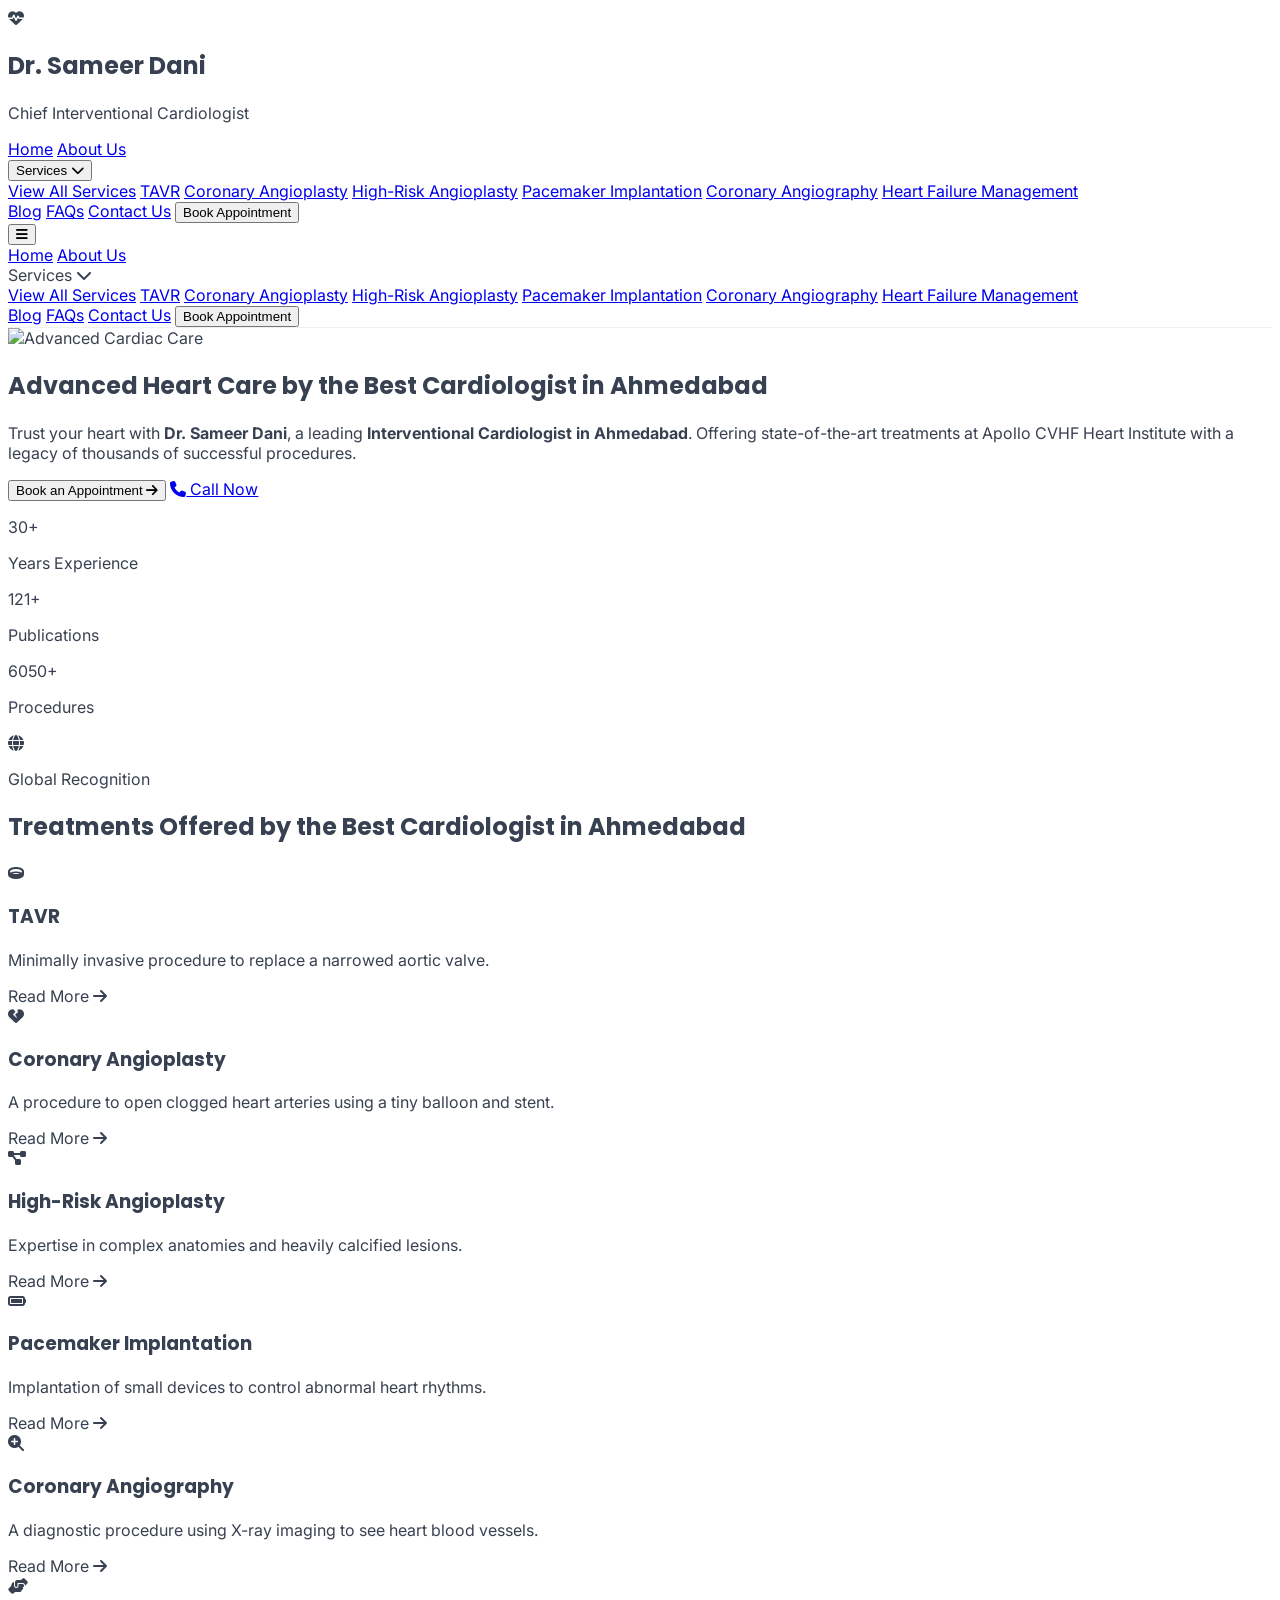
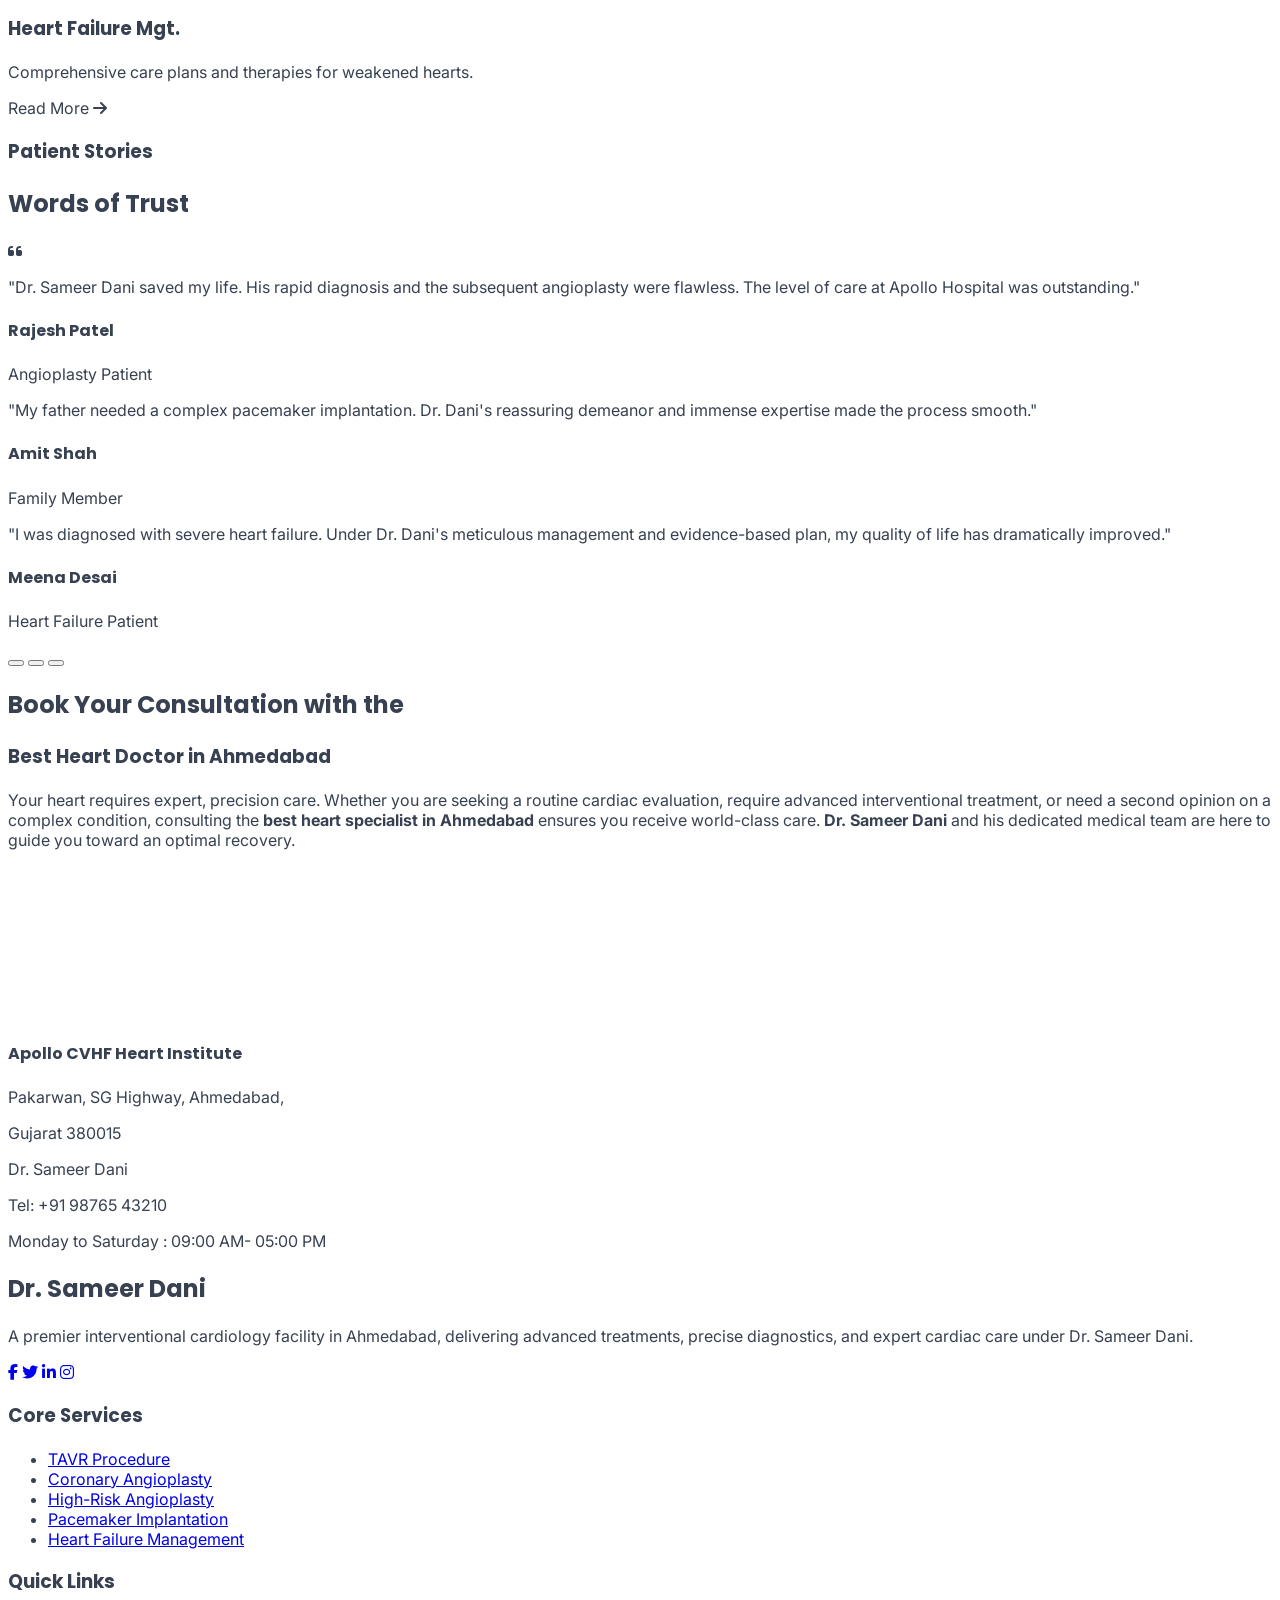
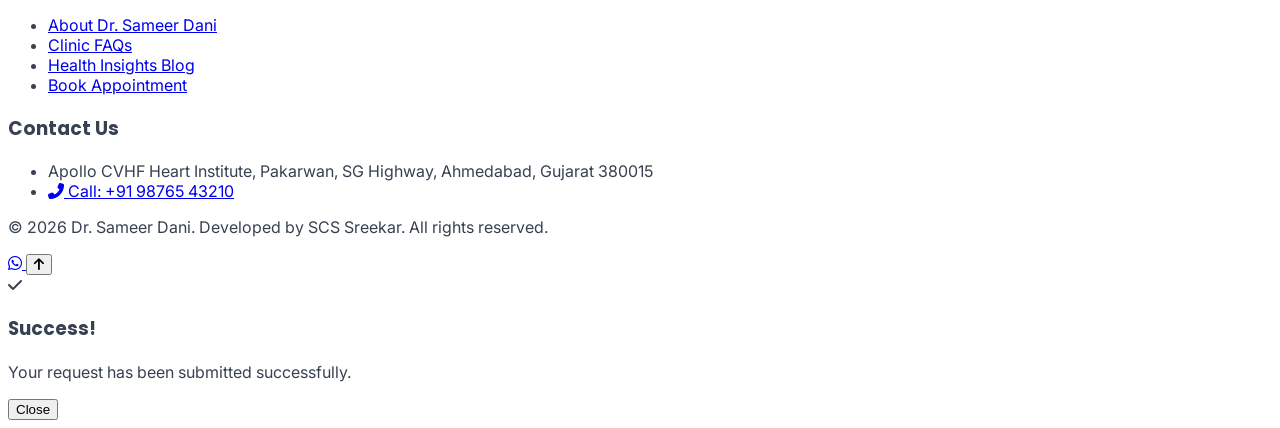
==== index.html @ ce67cffd "Add files via upload" ====
<!DOCTYPE html>
<html lang="en" class="scroll-smooth">
<head>
    <meta charset="UTF-8">
    <meta name="viewport" content="width=device-width, initial-scale=1.0">
    <title>Dr. Sameer Dani | Best Cardiologist in Ahmedabad</title>
    <meta name="description" content="Consult Dr. Sameer Dani, the best Interventional Cardiologist in Ahmedabad. Expert in Angioplasty, TAVR, and Heart Failure Management.">
    <meta name="keywords" content="Best Cardiologist in Ahmedabad, Interventional Cardiologist Ahmedabad, Heart Specialist Ahmedabad, Dr Sameer Dani">
    
    <link href="https://fonts.googleapis.com/css2?family=Inter:wght@300;400;500;600;700;800&family=Poppins:wght@400;500;600;700;800&display=swap" rel="stylesheet">
    <link rel="stylesheet" href="https://cdnjs.cloudflare.com/ajax/libs/font-awesome/6.4.0/css/all.min.css">
    <script src="https://cdn.tailwindcss.com"></script>

    <script>
        tailwind.config = {
            theme: {
                extend: {
                    fontFamily: {
                        sans: ['Inter', 'sans-serif'],
                        heading: ['Poppins', 'sans-serif'],
                    },
                    colors: {
                        brand: {
                            50: '#fdf2f2',
                            100: '#fde8e8',
                            500: '#ef4444',
                            600: '#e11d48', // Primary Medical Red
                            700: '#be123c',
                            800: '#9f1239',
                            900: '#881337',
                        },
                        navy: {
                            900: '#0f172a', // Dark navy for footer
                            800: '#1e293b'
                        }
                    },
                    boxShadow: {
                        'soft': '0 10px 40px -10px rgba(0,0,0,0.08)',
                        'glow': '0 0 20px rgba(225, 29, 72, 0.3)',
                    }
                }
            }
        }
    </script>

    <link rel="stylesheet" href="style.css">
</head>
<body class="bg-gray-50 antialiased relative flex flex-col min-h-screen">

    <nav class="fixed w-full z-50 glass-nav transition-all duration-300" id="navbar">
        <div class="max-w-7xl mx-auto px-4 sm:px-6 lg:px-8">
            <div class="flex justify-between items-center h-20">
                <div class="flex-shrink-0 flex items-center cursor-pointer" onclick="navigateTo('home')">
                    <div class="w-10 h-10 bg-brand-600 rounded-full flex items-center justify-center text-white text-xl mr-3 shadow-glow">
                        <i class="fas fa-heartbeat"></i>
                    </div>
                    <div>
                        <h1 class="font-heading font-bold text-xl text-gray-900 leading-tight">Dr. Sameer Dani</h1>
                        <p class="text-xs text-brand-600 font-medium tracking-wide">Chief Interventional Cardiologist</p>
                    </div>
                </div>

                <div class="hidden lg:flex items-center space-x-6">
                    <a href="#home" onclick="navigateTo('home')" class="nav-link text-gray-600 hover:text-brand-600 font-medium transition-colors" data-target="home">Home</a>
                    <a href="#about" onclick="navigateTo('about')" class="nav-link text-gray-600 hover:text-brand-600 font-medium transition-colors" data-target="about">About Us</a>
                    
                    <div class="relative group">
                        <button onclick="navigateTo('services')" class="nav-link text-gray-600 hover:text-brand-600 font-medium transition-colors flex items-center gap-1 h-20" data-target="services">
                            Services <i class="fas fa-chevron-down text-[10px]"></i>
                        </button>
                        <div class="absolute top-[70px] left-0 pt-2 w-72 opacity-0 invisible group-hover:opacity-100 group-hover:visible transition-all duration-300 z-50">
                            <div class="bg-white rounded-lg shadow-[0_10px_40px_-10px_rgba(0,0,0,0.1)] border border-gray-100 py-3">
                                <a href="#services" onclick="navigateTo('services')" class="block px-6 py-3.5 text-[15px] font-bold text-brand-600 hover:bg-gray-50 transition-colors border-b border-gray-50 mb-1">View All Services</a>
                                <a href="#service-tavr" onclick="navigateTo('service-tavr')" class="block px-6 py-3.5 text-[15px] font-medium text-gray-700 hover:text-brand-600 hover:bg-gray-50/80 transition-colors">TAVR</a>
                                <a href="#service-angioplasty" onclick="navigateTo('service-angioplasty')" class="block px-6 py-3.5 text-[15px] font-medium text-gray-700 hover:text-brand-600 hover:bg-gray-50/80 transition-colors">Coronary Angioplasty</a>
                                <a href="#services" onclick="navigateTo('services')" class="block px-6 py-3.5 text-[15px] font-medium text-gray-700 hover:text-brand-600 hover:bg-gray-50/80 transition-colors">High-Risk Angioplasty</a>
                                <a href="#services" onclick="navigateTo('services')" class="block px-6 py-3.5 text-[15px] font-medium text-gray-700 hover:text-brand-600 hover:bg-gray-50/80 transition-colors">Pacemaker Implantation</a>
                                <a href="#services" onclick="navigateTo('services')" class="block px-6 py-3.5 text-[15px] font-medium text-gray-700 hover:text-brand-600 hover:bg-gray-50/80 transition-colors">Coronary Angiography</a>
                                <a href="#services" onclick="navigateTo('services')" class="block px-6 py-3.5 text-[15px] font-medium text-gray-700 hover:text-brand-600 hover:bg-gray-50/80 transition-colors">Heart Failure Management</a>
                            </div>
                        </div>
                    </div>

                    <a href="#blog" onclick="navigateTo('blog')" class="nav-link text-gray-600 hover:text-brand-600 font-medium transition-colors" data-target="blog">Blog</a>
                    <a href="#faq" onclick="navigateTo('faq')" class="nav-link text-gray-600 hover:text-brand-600 font-medium transition-colors" data-target="faq">FAQs</a>
                    <a href="#contact" onclick="navigateTo('contact')" class="nav-link text-gray-600 hover:text-brand-600 font-medium transition-colors" data-target="contact">Contact Us</a>
                    <button onclick="navigateTo('appointment')" class="bg-brand-600 hover:bg-brand-700 text-white px-6 py-2.5 rounded-full font-medium transition-all shadow-md hover:shadow-lg transform hover:-translate-y-0.5 ml-2">
                        Book Appointment
                    </button>
                </div>

                <div class="lg:hidden flex items-center">
                    <button id="mobile-menu-btn" class="text-gray-600 hover:text-brand-600 focus:outline-none p-2">
                        <i class="fas fa-bars text-2xl"></i>
                    </button>
                </div>
            </div>
        </div>

        <div id="mobile-menu" class="hidden lg:hidden bg-white border-t border-gray-100 absolute w-full shadow-lg max-h-[80vh] overflow-y-auto z-40">
            <div class="px-4 pt-2 pb-6 space-y-2">
                <a href="#home" onclick="navigateTo('home')" class="block px-3 py-2 text-gray-700 font-medium hover:bg-brand-50 hover:text-brand-600 rounded-md">Home</a>
                <a href="#about" onclick="navigateTo('about')" class="block px-3 py-2 text-gray-700 font-medium hover:bg-brand-50 hover:text-brand-600 rounded-md">About Us</a>
                
                <div class="block px-3 py-2 text-gray-700 font-medium rounded-md">
                    <div class="flex justify-between items-center cursor-pointer" onclick="document.getElementById('mobile-services-menu').classList.toggle('hidden')">
                        Services <i class="fas fa-chevron-down text-sm"></i>
                    </div>
                    <div id="mobile-services-menu" class="hidden pl-4 mt-3 space-y-2 border-l-2 border-brand-100 ml-2">
                        <a href="#services" onclick="navigateTo('services')" class="block py-2 text-sm text-brand-600 font-bold">View All Services</a>
                        <a href="#service-tavr" onclick="navigateTo('service-tavr')" class="block py-2 text-sm text-gray-600 hover:text-brand-600">TAVR</a>
                        <a href="#service-angioplasty" onclick="navigateTo('service-angioplasty')" class="block py-2 text-sm text-gray-600 hover:text-brand-600">Coronary Angioplasty</a>
                        <a href="#services" onclick="navigateTo('services')" class="block py-2 text-sm text-gray-600 hover:text-brand-600">High-Risk Angioplasty</a>
                        <a href="#services" onclick="navigateTo('services')" class="block py-2 text-sm text-gray-600 hover:text-brand-600">Pacemaker Implantation</a>
                        <a href="#services" onclick="navigateTo('services')" class="block py-2 text-sm text-gray-600 hover:text-brand-600">Coronary Angiography</a>
                        <a href="#services" onclick="navigateTo('services')" class="block py-2 text-sm text-gray-600 hover:text-brand-600">Heart Failure Management</a>
                    </div>
                </div>

                <a href="#blog" onclick="navigateTo('blog')" class="block px-3 py-2 text-gray-700 font-medium hover:bg-brand-50 hover:text-brand-600 rounded-md">Blog</a>
                <a href="#faq" onclick="navigateTo('faq')" class="block px-3 py-2 text-gray-700 font-medium hover:bg-brand-50 hover:text-brand-600 rounded-md">FAQs</a>
                <a href="#contact" onclick="navigateTo('contact')" class="block px-3 py-2 text-gray-700 font-medium hover:bg-brand-50 hover:text-brand-600 rounded-md">Contact Us</a>
                <button onclick="navigateTo('appointment')" class="w-full text-center px-3 py-3 mt-2 bg-brand-600 text-white font-medium rounded-md shadow-sm">
                    Book Appointment
                </button>
            </div>
        </div>
    </nav>

    <main class="pt-20 w-full flex-1">

        <div id="page-home" class="spa-page active">
            <section class="relative py-24 lg:py-32 overflow-hidden bg-gray-900 flex items-center justify-center min-h-[75vh]">
                <div class="absolute inset-0 z-0">
                    <img src="https://images.unsplash.com/photo-1516549655169-df83a0774514?auto=format&fit=crop&w=1920&q=80" alt="Advanced Cardiac Care" class="w-full h-full object-cover">
                    <div class="absolute inset-0 bg-gray-900/80"></div>
                </div>
                
                <div class="max-w-4xl mx-auto px-4 sm:px-6 lg:px-8 relative z-10 text-center flex flex-col items-center reveal">
                    <h1 class="font-heading font-bold mb-8 flex flex-col items-center justify-center text-center">
                        <span class="text-white text-3xl md:text-4xl lg:text-5xl tracking-wide mb-3 block drop-shadow-md">
                            Advanced Heart Care by the
                        </span>
                        <span class="text-brand-500 text-4xl md:text-5xl lg:text-6xl block drop-shadow-md">
                            Best Cardiologist in Ahmedabad
                        </span>
                    </h1>
                    
                    <p class="text-lg text-gray-300 mb-10 leading-relaxed max-w-3xl font-light">
                        Trust your heart with <strong class="text-white font-semibold">Dr. Sameer Dani</strong>, a leading <strong class="text-white font-semibold">Interventional Cardiologist in Ahmedabad</strong>. Offering state-of-the-art treatments at Apollo CVHF Heart Institute with a legacy of thousands of successful procedures.
                    </p>
                    
                    <div class="flex flex-col sm:flex-row gap-4 justify-center items-center">
                        <button onclick="navigateTo('appointment')" class="w-full sm:w-auto bg-brand-600 hover:bg-brand-700 text-white px-8 py-3.5 rounded-full font-semibold text-base transition-all shadow-lg flex items-center justify-center group">
                            Book an Appointment
                            <i class="fas fa-arrow-right ml-2 group-hover:translate-x-1 transition-transform"></i>
                        </button>
                        <a href="tel:+919876543210" class="w-full sm:w-auto bg-gray-800 hover:bg-gray-700 text-white border border-gray-600 px-8 py-3.5 rounded-full font-semibold text-base transition-all shadow-sm flex items-center justify-center">
                            <i class="fas fa-phone text-brand-400 mr-3"></i>
                            Call Now
                        </a>
                    </div>
                </div>
            </section>

            <section class="py-12 bg-brand-600 relative overflow-hidden">
                <div class="max-w-7xl mx-auto px-4 sm:px-6 lg:px-8 relative z-10">
                    <div class="grid grid-cols-2 md:grid-cols-4 gap-8 text-center divide-x divide-brand-500/50">
                        <div class="reveal">
                            <p class="text-4xl font-heading font-bold text-white mb-1"><span class="counter" data-target="30">0</span>+</p>
                            <p class="text-brand-100 font-medium text-xs md:text-sm">Years Experience</p>
                        </div>
                        <div class="reveal">
                            <p class="text-4xl font-heading font-bold text-white mb-1"><span class="counter" data-target="175">0</span>+</p>
                            <p class="text-brand-100 font-medium text-xs md:text-sm">Publications</p>
                        </div>
                        <div class="reveal">
                            <p class="text-4xl font-heading font-bold text-white mb-1"><span class="counter" data-target="10000">0</span>+</p>
                            <p class="text-brand-100 font-medium text-xs md:text-sm">Procedures</p>
                        </div>
                        <div class="reveal flex flex-col items-center justify-center">
                            <div class="text-3xl font-heading font-bold text-white mb-1 h-10 flex items-center justify-center">
                                <i class="fas fa-globe"></i>
                            </div>
                            <p class="text-brand-100 font-medium text-xs md:text-sm">Global Recognition</p>
                        </div>
                    </div>
                </div>
            </section>

            <section class="py-20 bg-gray-50 border-b border-gray-100">
                <div class="max-w-7xl mx-auto px-4 sm:px-6 lg:px-8">
                    <div class="text-center max-w-3xl mx-auto mb-16 reveal">
                        <h2 class="text-3xl md:text-4xl font-heading font-bold text-gray-900 mb-4">Treatments Offered by the Best Cardiologist in Ahmedabad</h2>
                    </div>

                    <div class="grid grid-cols-1 md:grid-cols-2 lg:grid-cols-3 gap-8">
                        <div class="bg-white rounded-2xl p-8 border border-gray-100 relative overflow-hidden cursor-pointer shadow-sm hover:shadow-md transition-all reveal group" onclick="navigateTo('service-tavr')">
                            <div class="absolute -top-10 -right-10 w-40 h-40 bg-brand-50 rounded-full z-0 group-hover:scale-110 transition-transform duration-500"></div>
                            <div class="relative z-10">
                                <div class="w-12 h-12 bg-white text-brand-600 rounded-lg flex items-center justify-center text-xl mb-6 shadow-sm border border-brand-100">
                                    <i class="fas fa-ring"></i>
                                </div>
                                <h3 class="text-xl font-bold text-gray-900 mb-3">TAVR</h3>
                                <p class="text-gray-600 text-sm mb-6 h-12">Minimally invasive procedure to replace a narrowed aortic valve.</p>
                                <span class="text-brand-600 font-bold text-sm flex items-center">Read More <i class="fas fa-arrow-right ml-2 text-xs"></i></span>
                            </div>
                        </div>

                        <div class="bg-white rounded-2xl p-8 border border-gray-100 relative overflow-hidden cursor-pointer shadow-sm hover:shadow-md transition-all reveal group" onclick="navigateTo('service-angioplasty')">
                            <div class="absolute -top-10 -right-10 w-40 h-40 bg-brand-50 rounded-full z-0 group-hover:scale-110 transition-transform duration-500"></div>
                            <div class="relative z-10">
                                <div class="w-12 h-12 bg-white text-brand-600 rounded-lg flex items-center justify-center text-xl mb-6 shadow-sm border border-brand-100">
                                    <i class="fas fa-heart-broken"></i>
                                </div>
                                <h3 class="text-xl font-bold text-gray-900 mb-3">Coronary Angioplasty</h3>
                                <p class="text-gray-600 text-sm mb-6 h-12">A procedure to open clogged heart arteries using a tiny balloon and stent.</p>
                                <span class="text-brand-600 font-bold text-sm flex items-center">Read More <i class="fas fa-arrow-right ml-2 text-xs"></i></span>
                            </div>
                        </div>

                        <div class="bg-white rounded-2xl p-8 border border-gray-100 relative overflow-hidden cursor-pointer shadow-sm hover:shadow-md transition-all reveal group" onclick="navigateTo('coming-soon')">
                            <div class="absolute -top-10 -right-10 w-40 h-40 bg-brand-50 rounded-full z-0 group-hover:scale-110 transition-transform duration-500"></div>
                            <div class="relative z-10">
                                <div class="w-12 h-12 bg-white text-brand-600 rounded-lg flex items-center justify-center text-xl mb-6 shadow-sm border border-brand-100">
                                    <i class="fas fa-project-diagram"></i>
                                </div>
                                <h3 class="text-xl font-bold text-gray-900 mb-3">High-Risk Angioplasty</h3>
                                <p class="text-gray-600 text-sm mb-6 h-12">Expertise in complex anatomies and heavily calcified lesions.</p>
                                <span class="text-brand-600 font-bold text-sm flex items-center">Read More <i class="fas fa-arrow-right ml-2 text-xs"></i></span>
                            </div>
                        </div>

                        <div class="bg-white rounded-2xl p-8 border border-gray-100 relative overflow-hidden cursor-pointer shadow-sm hover:shadow-md transition-all reveal group" onclick="navigateTo('coming-soon')">
                            <div class="absolute -top-10 -right-10 w-40 h-40 bg-brand-50 rounded-full z-0 group-hover:scale-110 transition-transform duration-500"></div>
                            <div class="relative z-10">
                                <div class="w-12 h-12 bg-white text-brand-600 rounded-lg flex items-center justify-center text-xl mb-6 shadow-sm border border-brand-100">
                                    <i class="fas fa-battery-full"></i>
                                </div>
                                <h3 class="text-xl font-bold text-gray-900 mb-3">Pacemaker Implantation</h3>
                                <p class="text-gray-600 text-sm mb-6 h-12">Implantation of small devices to control abnormal heart rhythms.</p>
                                <span class="text-brand-600 font-bold text-sm flex items-center">Read More <i class="fas fa-arrow-right ml-2 text-xs"></i></span>
                            </div>
                        </div>

                        <div class="bg-white rounded-2xl p-8 border border-gray-100 relative overflow-hidden cursor-pointer shadow-sm hover:shadow-md transition-all reveal group" onclick="navigateTo('coming-soon')">
                            <div class="absolute -top-10 -right-10 w-40 h-40 bg-brand-50 rounded-full z-0 group-hover:scale-110 transition-transform duration-500"></div>
                            <div class="relative z-10">
                                <div class="w-12 h-12 bg-white text-brand-600 rounded-lg flex items-center justify-center text-xl mb-6 shadow-sm border border-brand-100">
                                    <i class="fas fa-search-plus"></i>
                                </div>
                                <h3 class="text-xl font-bold text-gray-900 mb-3">Coronary Angiography</h3>
                                <p class="text-gray-600 text-sm mb-6 h-12">A diagnostic procedure using X-ray imaging to see heart blood vessels.</p>
                                <span class="text-brand-600 font-bold text-sm flex items-center">Read More <i class="fas fa-arrow-right ml-2 text-xs"></i></span>
                            </div>
                        </div>

                        <div class="bg-white rounded-2xl p-8 border border-gray-100 relative overflow-hidden cursor-pointer shadow-sm hover:shadow-md transition-all reveal group" onclick="navigateTo('coming-soon')">
                            <div class="absolute -top-10 -right-10 w-40 h-40 bg-brand-50 rounded-full z-0 group-hover:scale-110 transition-transform duration-500"></div>
                            <div class="relative z-10">
                                <div class="w-12 h-12 bg-white text-brand-600 rounded-lg flex items-center justify-center text-xl mb-6 shadow-sm border border-brand-100">
                                    <i class="fas fa-hands-helping"></i>
                                </div>
                                <h3 class="text-xl font-bold text-gray-900 mb-3">Heart Failure Mgt.</h3>
                                <p class="text-gray-600 text-sm mb-6 h-12">Comprehensive care plans and therapies for weakened hearts.</p>
                                <span class="text-brand-600 font-bold text-sm flex items-center">Read More <i class="fas fa-arrow-right ml-2 text-xs"></i></span>
                            </div>
                        </div>
                    </div>
                </div>
            </section>

            <section class="py-16 bg-white">
                <div class="max-w-7xl mx-auto px-4 sm:px-6 lg:px-8">
                    <div class="text-center max-w-3xl mx-auto mb-10 reveal">
                        <h3 class="text-brand-600 font-semibold tracking-wider uppercase text-sm mb-2">Patient Stories</h3>
                        <h2 class="text-3xl font-heading font-bold text-gray-900 mb-4">Words of Trust</h2>
                    </div>

                    <div class="relative max-w-4xl mx-auto reveal">
                        <div id="testimonial-slider" class="relative overflow-hidden bg-gray-50 rounded-3xl shadow-sm p-8 md:p-12 text-center border border-gray-100">
                            <i class="fas fa-quote-left text-4xl text-brand-100 absolute top-8 left-8"></i>
                            
                            <div class="slide block transition-opacity duration-500">
                                <p class="text-lg text-gray-600 italic mb-6 relative z-10">"Dr. Sameer Dani saved my life. His rapid diagnosis and the subsequent angioplasty were flawless. The level of care at Apollo Hospital was outstanding."</p>
                                <h4 class="font-bold text-gray-900">Rajesh Patel</h4>
                                <p class="text-xs text-brand-600">Angioplasty Patient</p>
                            </div>
                            
                            <div class="slide hidden transition-opacity duration-500">
                                <p class="text-lg text-gray-600 italic mb-6 relative z-10">"My father needed a complex pacemaker implantation. Dr. Dani's reassuring demeanor and immense expertise made the process smooth."</p>
                                <h4 class="font-bold text-gray-900">Amit Shah</h4>
                                <p class="text-xs text-brand-600">Family Member</p>
                            </div>

                            <div class="slide hidden transition-opacity duration-500">
                                <p class="text-lg text-gray-600 italic mb-6 relative z-10">"I was diagnosed with severe heart failure. Under Dr. Dani's meticulous management and evidence-based plan, my quality of life has dramatically improved."</p>
                                <h4 class="font-bold text-gray-900">Meena Desai</h4>
                                <p class="text-xs text-brand-600">Heart Failure Patient</p>
                            </div>

                            <div class="flex justify-center space-x-2 mt-6">
                                <button onclick="changeSlide(0)" class="w-2 h-2 rounded-full bg-brand-600 dot-indicator"></button>
                                <button onclick="changeSlide(1)" class="w-2 h-2 rounded-full bg-gray-300 dot-indicator"></button>
                                <button onclick="changeSlide(2)" class="w-2 h-2 rounded-full bg-gray-300 dot-indicator"></button>
                            </div>
                        </div>
                    </div>
                </div>
            </section>

            <section class="py-16 bg-gray-50 border-t border-gray-100">
                <div class="max-w-7xl mx-auto px-4 sm:px-6 lg:px-8">
                    <div class="text-center mb-10 reveal">
                        <h2 class="text-3xl md:text-4xl font-heading font-bold text-gray-600">Book Your Consultation with the</h2>
                        <h3 class="text-3xl md:text-4xl font-heading font-bold text-brand-600 mt-2">Best Heart Doctor in Ahmedabad</h3>
                    </div>
                    
                    <div class="bg-brand-600 p-6 md:p-10 rounded-3xl reveal">
                        <div class="bg-white p-6 md:p-8 mb-8 rounded-2xl shadow-sm">
                            <p class="text-gray-700 leading-relaxed text-sm md:text-base text-center md:text-left">
                                Your heart requires expert, precision care. Whether you are seeking a routine cardiac evaluation, require advanced interventional treatment, or need a second opinion on a complex condition, consulting the <strong>best heart specialist in Ahmedabad</strong> ensures you receive world-class care. <strong>Dr. Sameer Dani</strong> and his dedicated medical team are here to guide you toward an optimal recovery.
                            </p>
                        </div>
                        
                        <div class="grid grid-cols-1 lg:grid-cols-2 gap-8">
                            <div class="h-[300px] md:h-[350px] w-full bg-gray-200 rounded-2xl overflow-hidden shadow-sm">
                                <iframe src="https://www.google.com/maps/embed?pb=!1m18!1m12!1m3!1d3671.5336962430392!2d72.50982371089322!3d23.040887479074012!2m3!1f0!2f0!3f0!3m2!1i1024!2i768!4f13.1!3m3!1m2!1s0x395e84f53fffffff%3A0x47cf754916c79740!2sDr%20Sameer%20Dani!5e0!3m2!1sen!2sin!4v1781786157462!5m2!1sen!2sin" width="100%" height="100%" style="border:0;" allowfullscreen="" loading="lazy" referrerpolicy="no-referrer-when-downgrade"></iframe>
                            </div>
                            <div class="bg-white p-6 md:p-10 rounded-2xl flex flex-col justify-center shadow-sm">
                                <h4 class="text-xl md:text-2xl font-bold text-gray-900 mb-4">Apollo CVHF Heart Institute</h4>
                                <p class="text-gray-600 mb-2">Pakarwan, SG Highway, Ahmedabad,</p>
                                <p class="text-gray-600 mb-6">Gujarat 380015</p>
                                <p class="text-gray-600 font-semibold mb-2 text-lg">Dr. Sameer Dani</p>
                                <p class="text-gray-600 font-bold mb-8 flex items-center text-xl text-brand-600">
                                    Tel: +91 98765 43210
                                </p>
                                <p class="text-brand-600 font-medium text-sm bg-brand-50 inline-block px-4 py-2 rounded-lg w-max">Monday to Saturday : 09:00 AM- 05:00 PM</p>
                            </div>
                        </div>
                    </div>
                </div>
            </section>
        </div>

        <div id="page-about" class="spa-page">
            <section class="py-16 bg-brand-600 text-white text-center relative overflow-hidden">
                <div class="absolute inset-0 opacity-10 page-header-bg"></div>
                <div class="relative z-10 px-4">
                    <h1 class="text-4xl md:text-5xl font-heading font-bold mb-4">About Dr. Sameer Dani</h1>
                    <p class="text-brand-100 max-w-2xl mx-auto text-lg">A legacy of excellence in cardiovascular care and clinical innovation.</p>
                </div>
            </section>

            <section class="py-16 md:py-24 bg-white">
                <div class="max-w-7xl mx-auto px-4 sm:px-6 lg:px-8">
                    <div class="grid grid-cols-1 lg:grid-cols-12 gap-12 items-center">
                        <div class="lg:col-span-5 reveal-left relative">
                            <div class="absolute -top-6 -left-6 w-32 h-32 bg-brand-50 rounded-full z-0"></div>
                            <div class="absolute -bottom-6 -right-6 w-40 h-40 bg-gray-100 rounded-full z-0"></div>
                            
                            <div class="relative z-10 rounded-2xl overflow-hidden shadow-2xl border-4 border-white bg-brand-50 aspect-[4/5] flex flex-col items-center justify-center">
                                <div class="text-[120px] md:text-[160px] leading-none mb-16 transform hover:scale-110 transition-transform duration-500">👨‍⚕️</div>
                                <div class="absolute bottom-0 left-0 right-0 bg-gradient-to-t from-gray-900/90 via-gray-900/60 to-transparent pt-12 pb-6 px-6 text-center text-white">
                                    <p class="font-bold text-xl">Dr. Sameer Dani</p>
                                    <p class="text-sm text-gray-200">Chief Interventional Cardiologist</p>
                                </div>
                            </div>
                        </div>

                        <div class="lg:col-span-7 reveal-right">
                            <h2 class="text-3xl md:text-4xl font-heading font-bold text-gray-900 mb-6 leading-tight">Pioneering Cardiac Care with Compassion and Precision</h2>
                            
                            <div class="flex flex-wrap gap-3 mb-8">
                                <span class="inline-flex items-center bg-gray-50 border border-gray-200 rounded-full px-4 py-2 text-sm font-semibold text-brand-600">
                                    <i class="fas fa-graduation-cap mr-2"></i> MD, DM (Cardiology)
                                </span>
                                <span class="inline-flex items-center bg-gray-50 border border-gray-200 rounded-full px-4 py-2 text-sm font-semibold text-gray-700">
                                    <i class="fas fa-hospital text-brand-600 mr-2"></i> Apollo CVHF Heart Institute
                                </span>
                                <span class="inline-flex items-center bg-gray-50 border border-gray-200 rounded-full px-4 py-2 text-sm font-semibold text-gray-700">
                                    <i class="fas fa-medal text-brand-600 mr-2"></i> 30+ Years Experience
                                </span>
                            </div>
                            
                            <div class="prose max-w-none text-gray-600 text-lg space-y-6">
                                <p>
                                    As the Chief Interventional Cardiologist at Apollo CVHF Heart Institute, <strong>Dr. Sameer Dani</strong> brings over three decades of exceptional expertise in cardiovascular medicine. Widely recognized as a premier <strong>Cardiac Specialist in Ahmedabad</strong>, his practice is rooted in a patient-first philosophy and a relentless pursuit of clinical excellence.
                                </p>
                                <p>
                                    Dr. Dani completed his rigorous medical training from top-tier institutions and further honed his interventional skills globally. He has successfully performed over <strong>10,000 complex procedures</strong>, specializing in high-risk angioplasties and advanced structural heart interventions like TAVR.
                                </p>
                                <p>
                                    Beyond the operation theater, Dr. Dani is an avid researcher and educator. With over <strong>175+ published research papers</strong> in esteemed national and international journals, he continuously contributes to the advancement of modern cardiology and serves as a mentor to the next generation of cardiologists.
                                </p>
                            </div>
                        </div>
                    </div>
                </div>
            </section>

            <section class="py-16 bg-gray-50 border-t border-gray-100">
                <div class="max-w-7xl mx-auto px-4 sm:px-6 lg:px-8">
                    <div class="text-center max-w-3xl mx-auto mb-12 reveal">
                        <h2 class="text-3xl font-heading font-bold text-gray-900">Core Clinical Focus</h2>
                        <div class="w-20 h-1 bg-brand-600 mx-auto mt-4 rounded-full"></div>
                    </div>

                    <div class="grid grid-cols-1 md:grid-cols-3 gap-8">
                        <div class="bg-white p-8 rounded-2xl shadow-sm border border-gray-100 text-center reveal hover:-translate-y-1 transition-transform">
                            <div class="w-16 h-16 bg-brand-50 text-brand-600 rounded-full flex items-center justify-center text-2xl mx-auto mb-6">
                                <i class="fas fa-heart-broken"></i>
                            </div>
                            <h3 class="text-xl font-bold text-gray-900 mb-3">Complex Interventions</h3>
                            <p class="text-gray-600 text-sm">Mastery in High-Risk Coronary Angioplasty (CHIP) for severe, calcified, and multi-vessel diseases.</p>
                        </div>

                        <div class="bg-white p-8 rounded-2xl shadow-sm border border-gray-100 text-center reveal hover:-translate-y-1 transition-transform">
                            <div class="w-16 h-16 bg-brand-50 text-brand-600 rounded-full flex items-center justify-center text-2xl mx-auto mb-6">
                                <i class="fas fa-ring"></i>
                            </div>
                            <h3 class="text-xl font-bold text-gray-900 mb-3">Structural Heart Disease</h3>
                            <p class="text-gray-600 text-sm">Pioneering minimally invasive valve replacements, including advanced TAVR procedures.</p>
                        </div>

                        <div class="bg-white p-8 rounded-2xl shadow-sm border border-gray-100 text-center reveal hover:-translate-y-1 transition-transform">
                            <div class="w-16 h-16 bg-brand-50 text-brand-600 rounded-full flex items-center justify-center text-2xl mx-auto mb-6">
                                <i class="fas fa-hands-helping"></i>
                            </div>
                            <h3 class="text-xl font-bold text-gray-900 mb-3">Heart Failure Management</h3>
                            <p class="text-gray-600 text-sm">Comprehensive evidence-based care, device therapies (Pacemakers/ICDs), and lifestyle guidance.</p>
                        </div>
                    </div>
                </div>
            </section>
        </div>

        <div id="page-services" class="spa-page">
            <section class="py-16 bg-brand-600 text-white text-center relative overflow-hidden">
                <div class="absolute inset-0 opacity-10 page-header-bg"></div>
                <div class="relative z-10 px-4">
                    <h1 class="text-4xl md:text-5xl font-heading font-bold mb-4">Our Services</h1>
                    <p class="text-brand-100 max-w-2xl mx-auto">Comprehensive, state-of-the-art cardiology services tailored to your heart's needs.</p>
                </div>
            </section>

            <section class="py-16 bg-gray-50">
                <div class="max-w-7xl mx-auto px-4 sm:px-6 lg:px-8">
                    <div class="grid grid-cols-1 md:grid-cols-2 lg:grid-cols-3 gap-8">
                        <div class="bg-white rounded-2xl p-8 border border-gray-100 relative overflow-hidden cursor-pointer shadow-sm hover:shadow-md transition-all reveal group" onclick="navigateTo('service-tavr')">
                            <div class="absolute -top-10 -right-10 w-40 h-40 bg-brand-50 rounded-full z-0 group-hover:scale-110 transition-transform duration-500"></div>
                            <div class="relative z-10">
                                <div class="w-12 h-12 bg-white text-brand-600 rounded-lg flex items-center justify-center text-xl mb-6 shadow-sm border border-brand-100">
                                    <i class="fas fa-ring"></i>
                                </div>
                                <h3 class="text-xl font-bold text-gray-900 mb-3">TAVR</h3>
                                <p class="text-gray-600 text-sm mb-6 h-12">Minimally invasive procedure to replace a narrowed aortic valve.</p>
                                <span class="text-brand-600 font-bold text-sm flex items-center">Read More <i class="fas fa-arrow-right ml-2 text-xs"></i></span>
                            </div>
                        </div>

                        <div class="bg-white rounded-2xl p-8 border border-gray-100 relative overflow-hidden cursor-pointer shadow-sm hover:shadow-md transition-all reveal group" onclick="navigateTo('service-angioplasty')">
                            <div class="absolute -top-10 -right-10 w-40 h-40 bg-brand-50 rounded-full z-0 group-hover:scale-110 transition-transform duration-500"></div>
                            <div class="relative z-10">
                                <div class="w-12 h-12 bg-white text-brand-600 rounded-lg flex items-center justify-center text-xl mb-6 shadow-sm border border-brand-100">
                                    <i class="fas fa-heart-broken"></i>
                                </div>
                                <h3 class="text-xl font-bold text-gray-900 mb-3">Coronary Angioplasty</h3>
                                <p class="text-gray-600 text-sm mb-6 h-12">A procedure to open clogged heart arteries using a tiny balloon and stent.</p>
                                <span class="text-brand-600 font-bold text-sm flex items-center">Read More <i class="fas fa-arrow-right ml-2 text-xs"></i></span>
                            </div>
                        </div>

                        <div class="bg-white rounded-2xl p-8 border border-gray-100 relative overflow-hidden cursor-pointer shadow-sm hover:shadow-md transition-all reveal group" onclick="navigateTo('coming-soon')">
                            <div class="absolute -top-10 -right-10 w-40 h-40 bg-brand-50 rounded-full z-0 group-hover:scale-110 transition-transform duration-500"></div>
                            <div class="relative z-10">
                                <div class="w-12 h-12 bg-white text-brand-600 rounded-lg flex items-center justify-center text-xl mb-6 shadow-sm border border-brand-100">
                                    <i class="fas fa-project-diagram"></i>
                                </div>
                                <h3 class="text-xl font-bold text-gray-900 mb-3">High-Risk Angioplasty</h3>
                                <p class="text-gray-600 text-sm mb-6 h-12">Expertise in complex anatomies and heavily calcified lesions.</p>
                                <span class="text-brand-600 font-bold text-sm flex items-center">Read More <i class="fas fa-arrow-right ml-2 text-xs"></i></span>
                            </div>
                        </div>

                        <div class="bg-white rounded-2xl p-8 border border-gray-100 relative overflow-hidden cursor-pointer shadow-sm hover:shadow-md transition-all reveal group" onclick="navigateTo('coming-soon')">
                            <div class="absolute -top-10 -right-10 w-40 h-40 bg-brand-50 rounded-full z-0 group-hover:scale-110 transition-transform duration-500"></div>
                            <div class="relative z-10">
                                <div class="w-12 h-12 bg-white text-brand-600 rounded-lg flex items-center justify-center text-xl mb-6 shadow-sm border border-brand-100">
                                    <i class="fas fa-battery-full"></i>
                                </div>
                                <h3 class="text-xl font-bold text-gray-900 mb-3">Pacemaker Implantation</h3>
                                <p class="text-gray-600 text-sm mb-6 h-12">Implantation of small devices to control abnormal heart rhythms.</p>
                                <span class="text-brand-600 font-bold text-sm flex items-center">Read More <i class="fas fa-arrow-right ml-2 text-xs"></i></span>
                            </div>
                        </div>

                        <div class="bg-white rounded-2xl p-8 border border-gray-100 relative overflow-hidden cursor-pointer shadow-sm hover:shadow-md transition-all reveal group" onclick="navigateTo('coming-soon')">
                            <div class="absolute -top-10 -right-10 w-40 h-40 bg-brand-50 rounded-full z-0 group-hover:scale-110 transition-transform duration-500"></div>
                            <div class="relative z-10">
                                <div class="w-12 h-12 bg-white text-brand-600 rounded-lg flex items-center justify-center text-xl mb-6 shadow-sm border border-brand-100">
                                    <i class="fas fa-search-plus"></i>
                                </div>
                                <h3 class="text-xl font-bold text-gray-900 mb-3">Coronary Angiography</h3>
                                <p class="text-gray-600 text-sm mb-6 h-12">A diagnostic procedure that uses X-ray imaging to see your heart's blood vessels.</p>
                                <span class="text-brand-600 font-bold text-sm flex items-center">Read More <i class="fas fa-arrow-right ml-2 text-xs"></i></span>
                            </div>
                        </div>

                        <div class="bg-white rounded-2xl p-8 border border-gray-100 relative overflow-hidden cursor-pointer shadow-sm hover:shadow-md transition-all reveal group" onclick="navigateTo('coming-soon')">
                            <div class="absolute -top-10 -right-10 w-40 h-40 bg-brand-50 rounded-full z-0 group-hover:scale-110 transition-transform duration-500"></div>
                            <div class="relative z-10">
                                <div class="w-12 h-12 bg-white text-brand-600 rounded-lg flex items-center justify-center text-xl mb-6 shadow-sm border border-brand-100">
                                    <i class="fas fa-hands-helping"></i>
                                </div>
                                <h3 class="text-xl font-bold text-gray-900 mb-3">Heart Failure Mgt.</h3>
                                <p class="text-gray-600 text-sm mb-6 h-12">Comprehensive care plans and therapies for weakened hearts.</p>
                                <span class="text-brand-600 font-bold text-sm flex items-center">Read More <i class="fas fa-arrow-right ml-2 text-xs"></i></span>
                            </div>
                        </div>
                    </div>
                </div>
            </section>
        </div>

        <div id="page-service-angioplasty" class="spa-page">
            <section class="py-16 bg-brand-600 text-white text-center relative overflow-hidden">
                <div class="absolute inset-0 opacity-10 page-header-bg"></div>
                <div class="relative z-10 px-4">
                    <span class="text-brand-100 font-bold uppercase tracking-wider text-sm mb-2 block">Service Details</span>
                    <h1 class="text-4xl md:text-5xl font-heading font-bold mb-4">Coronary Angioplasty</h1>
                </div>
            </section>
            <section class="py-16 bg-white">
                <div class="max-w-4xl mx-auto px-4 sm:px-6 lg:px-8">
                    <button onclick="navigateTo('services')" class="text-gray-500 hover:text-brand-600 font-semibold mb-8 flex items-center transition-colors">
                        <i class="fas fa-arrow-left mr-2"></i> Back to Services
                    </button>
                    <img src="https://images.unsplash.com/photo-1551076805-e1869033e561?auto=format&fit=crop&w=800&h=400&q=80" alt="Angioplasty" class="w-full h-80 object-cover rounded-3xl shadow-md mb-10">
                    <div class="prose max-w-none text-gray-600 text-lg space-y-6">
                        <p><strong>Coronary Angioplasty</strong>, also known as percutaneous coronary intervention (PCI), is a minimally invasive procedure used to open clogged heart arteries. Angioplasty uses a tiny balloon catheter that is inserted in a blocked blood vessel to help widen it and improve blood flow to your heart.</p>
                        <h3 class="text-2xl font-bold text-gray-900 mt-8 mb-4">Why it's done</h3>
                        <p>Angioplasty is used to treat the buildup of fatty plaques in your heart's blood vessels. This buildup is a type of heart disease known as atherosclerosis. Angioplasty can be a treatment option if:</p>
                        <ul class="list-disc pl-6 space-y-2">
                            <li>Medications or lifestyle changes haven't improved your heart health.</li>
                            <li>You have chest pain (angina) that is worsening.</li>
                            <li>You have a heart attack (Angioplasty can quickly open the blocked artery and reduce damage to your heart).</li>
                        </ul>
                        <h3 class="text-2xl font-bold text-gray-900 mt-8 mb-4">The Procedure and Recovery</h3>
                        <p>During the procedure, a small wire mesh tube called a stent is often placed in the artery to keep it open and decrease the chance of it narrowing again. Most stents are coated with medication to help keep your artery open. Recovery is typically fast, with most patients returning home the next day and resuming normal activities within a week.</p>
                    </div>
                </div>
            </section>
        </div>

        <div id="page-service-tavr" class="spa-page">
            <section class="py-16 bg-brand-600 text-white text-center relative overflow-hidden">
                <div class="absolute inset-0 opacity-10 page-header-bg"></div>
                <div class="relative z-10 px-4">
                    <span class="text-brand-100 font-bold uppercase tracking-wider text-sm mb-2 block">Service Details</span>
                    <h1 class="text-4xl md:text-5xl font-heading font-bold mb-4">Transcatheter Aortic Valve Replacement (TAVR)</h1>
                </div>
            </section>
            <section class="py-16 bg-white">
                <div class="max-w-4xl mx-auto px-4 sm:px-6 lg:px-8">
                    <button onclick="navigateTo('services')" class="text-gray-500 hover:text-brand-600 font-semibold mb-8 flex items-center transition-colors">
                        <i class="fas fa-arrow-left mr-2"></i> Back to Services
                    </button>
                    <img src="https://images.unsplash.com/photo-1579684385127-1ef15d508118?auto=format&fit=crop&w=800&h=400&q=80" alt="TAVR Procedure" class="w-full h-80 object-cover rounded-3xl shadow-md mb-10">
                    <div class="prose max-w-none text-gray-600 text-lg space-y-6">
                        <p><strong>TAVR</strong> (Transcatheter Aortic Valve Replacement) is a groundbreaking, minimally invasive procedure designed to replace a narrowed aortic valve that fails to open properly (aortic valve stenosis) without the need for traditional open-heart surgery.</p>
                        <h3 class="text-2xl font-bold text-gray-900 mt-8 mb-4">Who is a Candidate?</h3>
                        <p>Originally approved for patients considered at high risk for open-heart surgery, TAVR is now increasingly an option for intermediate and even some low-risk patients. Our expert team conducts rigorous evaluations to determine if TAVR is the most appropriate and beneficial approach for your specific condition.</p>
                        <h3 class="text-2xl font-bold text-gray-900 mt-8 mb-4">Benefits of TAVR</h3>
                        <ul class="list-disc pl-6 space-y-2">
                            <li><strong>Minimally Invasive:</strong> Accessed via a small puncture in the groin, avoiding opening the chest.</li>
                            <li><strong>Shorter Hospital Stay:</strong> Patients typically go home within a few days.</li>
                            <li><strong>Faster Recovery:</strong> Quicker return to daily activities and an immediate improvement in quality of life.</li>
                            <li><strong>Reduced Risk:</strong> Lower risk of severe complications compared to traditional open surgery for eligible patients.</li>
                        </ul>
                    </div>
                </div>
            </section>
        </div>

        <div id="page-blog" class="spa-page">
            <section class="py-16 bg-brand-600 text-white text-center relative overflow-hidden">
                <div class="absolute inset-0 opacity-10 page-header-bg"></div>
                <div class="relative z-10 px-4">
                    <h1 class="text-4xl md:text-5xl font-heading font-bold mb-4">Health Insights</h1>
                    <p class="text-brand-100 max-w-2xl mx-auto">Latest articles, tips, and updates from the world of cardiology.</p>
                </div>
            </section>

            <section class="py-16 bg-white">
                <div class="max-w-7xl mx-auto px-4 sm:px-6 lg:px-8">
                    <div class="grid grid-cols-1 md:grid-cols-2 gap-10">
                        <article class="bg-gray-50 rounded-2xl overflow-hidden shadow-sm border border-gray-100 hover:shadow-md transition-shadow reveal group cursor-pointer" onclick="navigateTo('blog-1')">
                            <div class="h-64 bg-gray-200 overflow-hidden relative">
                                <img src="https://images.unsplash.com/photo-1551076805-e1869033e561?auto=format&fit=crop&w=800&q=80" alt="Coronary Angioplasty" class="w-full h-full object-cover group-hover:scale-105 transition-transform duration-500">
                                <div class="absolute top-4 left-4 bg-white px-3 py-1 rounded-full text-xs font-bold text-brand-600 shadow-sm">Procedure Guide</div>
                            </div>
                            <div class="p-8">
                                <h3 class="text-2xl font-bold text-gray-900 mb-4 group-hover:text-brand-600 transition-colors">Understanding Coronary Angioplasty: When Do You Need It?</h3>
                                <p class="text-gray-600 mb-6 line-clamp-3">Discover what angioplasty is, common symptoms of blocked arteries, and why timely intervention by a Heart Specialist in Ahmedabad is crucial for recovery.</p>
                                <span class="text-brand-600 font-bold text-sm flex items-center">Read Full Article <i class="fas fa-arrow-right ml-2 text-xs"></i></span>
                            </div>
                        </article>

                        <article class="bg-gray-50 rounded-2xl overflow-hidden shadow-sm border border-gray-100 hover:shadow-md transition-shadow reveal group cursor-pointer" onclick="navigateTo('blog-2')">
                            <div class="h-64 bg-gray-200 overflow-hidden relative">
                                <img src="https://images.unsplash.com/photo-1505576399279-565b52d4ac71?auto=format&fit=crop&w=800&q=80" alt="Heart Health Tips" class="w-full h-full object-cover group-hover:scale-105 transition-transform duration-500">
                                <div class="absolute top-4 left-4 bg-white px-3 py-1 rounded-full text-xs font-bold text-brand-600 shadow-sm">Preventive Care</div>
                            </div>
                            <div class="p-8">
                                <h3 class="text-2xl font-bold text-gray-900 mb-4 group-hover:text-brand-600 transition-colors">7 Heart-Healthy Habits Recommended by Cardiologists</h3>
                                <p class="text-gray-600 mb-6 line-clamp-3">Learn the top lifestyle changes for Preventive Cardiology, covering diet, exercise, stress reduction, and blood pressure control for a healthier life.</p>
                                <span class="text-brand-600 font-bold text-sm flex items-center">Read Full Article <i class="fas fa-arrow-right ml-2 text-xs"></i></span>
                            </div>
                        </article>
                    </div>
                </div>
            </section>
        </div>

        <div id="page-blog-1" class="spa-page">
            <section class="py-12 bg-white border-b border-gray-100">
                <div class="max-w-4xl mx-auto px-4 sm:px-6 lg:px-8 pt-8">
                    <button onclick="navigateTo('blog')" class="text-gray-500 hover:text-brand-600 font-semibold mb-6 flex items-center transition-colors">
                        <i class="fas fa-arrow-left mr-2"></i> Back to Articles
                    </button>
                    <span class="text-brand-600 font-bold text-xs uppercase tracking-wider inline-block mb-3 bg-brand-50 px-3 py-1 rounded-full">Procedure Guide</span>
                    <h1 class="text-3xl md:text-5xl font-heading font-bold text-gray-900 mb-6 leading-tight">Understanding Coronary Angioplasty: When Do You Need It?</h1>
                    <div class="flex items-center text-sm text-gray-500 mb-8 pb-8 border-b border-gray-100">
                        <span class="mr-4"><i class="far fa-calendar-alt mr-2"></i> Oct 12, 2026</span>
                        <span><i class="far fa-clock mr-2"></i> 4 min read</span>
                    </div>
                </div>
            </section>
            <section class="py-10 bg-white">
                <div class="max-w-4xl mx-auto px-4 sm:px-6 lg:px-8">
                    <img src="https://images.unsplash.com/photo-1551076805-e1869033e561?auto=format&fit=crop&w=1200&h=600&q=80" alt="Coronary Angioplasty" class="w-full h-[400px] object-cover rounded-3xl mb-12 shadow-sm">
                    <div class="prose prose-lg max-w-none text-gray-600 space-y-6">
                        <p class="text-xl text-gray-800 font-medium leading-relaxed"><strong>Coronary Angioplasty</strong> is a life-saving procedure designed to open clogged heart arteries.</p>
                        <h3 class="text-2xl font-bold text-gray-900 mt-8 mb-4">What is Angioplasty?</h3>
                        <p>It involves temporarily inserting and inflating a tiny balloon where your artery is clogged to help widen the artery. Often, a small wire mesh tube called a stent is placed to keep it open. This procedure immediately restores blood flow to the heart muscle.</p>
                        <h3 class="text-2xl font-bold text-gray-900 mt-8 mb-4">Symptoms You Shouldn't Ignore</h3>
                        <p>If you experience any of the following, seek medical evaluation immediately:</p>
                        <ul class="list-disc pl-6 space-y-2">
                            <li>Unexplained chest pain (Angina), feeling like pressure or squeezing.</li>
                            <li>Shortness of breath during minimal exertion or at rest.</li>
                            <li>Radiating pain in the left arm, jaw, or back.</li>
                            <li>Unexplained fatigue accompanied by sweating or dizziness.</li>
                        </ul>
                    </div>

                    <div class="mt-16 border-t border-gray-100 pt-10">
                        <h3 class="text-2xl font-bold text-gray-900 mb-6">Article FAQs</h3>
                        <div class="space-y-4">
                            <div class="bg-gray-50 border border-gray-200 rounded-xl overflow-hidden">
                                <button class="w-full px-6 py-4 text-left font-semibold text-gray-900 text-md flex justify-between items-center focus:outline-none faq-btn">
                                    Is Angioplasty a major surgery?
                                    <i class="fas fa-chevron-down text-brand-500 transition-transform duration-300"></i>
                                </button>
                                <div class="faq-answer px-6 bg-white">
                                    <p class="py-4 text-gray-600 text-sm">No, angioplasty is considered a minimally invasive procedure, not a major open-heart surgery. It is performed through a small puncture in an artery in the wrist or groin.</p>
                                </div>
                            </div>
                            <div class="bg-gray-50 border border-gray-200 rounded-xl overflow-hidden">
                                <button class="w-full px-6 py-4 text-left font-semibold text-gray-900 text-md flex justify-between items-center focus:outline-none faq-btn">
                                    How long does the stent last?
                                    <i class="fas fa-chevron-down text-brand-500 transition-transform duration-300"></i>
                                </button>
                                <div class="faq-answer px-6 bg-white">
                                    <p class="py-4 text-gray-600 text-sm">Stents are designed to be permanent implants. With proper medication and lifestyle changes, they typically keep the artery open for the rest of your life.</p>
                                </div>
                            </div>
                        </div>
                    </div>
                </div>
            </section>
        </div>

        <div id="page-blog-2" class="spa-page">
            <section class="py-12 bg-white border-b border-gray-100">
                <div class="max-w-4xl mx-auto px-4 sm:px-6 lg:px-8 pt-8">
                    <button onclick="navigateTo('blog')" class="text-gray-500 hover:text-brand-600 font-semibold mb-6 flex items-center transition-colors">
                        <i class="fas fa-arrow-left mr-2"></i> Back to Articles
                    </button>
                    <span class="text-brand-600 font-bold text-xs uppercase tracking-wider inline-block mb-3 bg-brand-50 px-3 py-1 rounded-full">Preventive Care</span>
                    <h1 class="text-3xl md:text-5xl font-heading font-bold text-gray-900 mb-6 leading-tight">7 Heart-Healthy Habits Recommended by Cardiologists</h1>
                    <div class="flex items-center text-sm text-gray-500 mb-8 pb-8 border-b border-gray-100">
                        <span class="mr-4"><i class="far fa-calendar-alt mr-2"></i> Nov 05, 2026</span>
                        <span><i class="far fa-clock mr-2"></i> 5 min read</span>
                    </div>
                </div>
            </section>
            <section class="py-10 bg-white">
                <div class="max-w-4xl mx-auto px-4 sm:px-6 lg:px-8">
                    <img src="https://images.unsplash.com/photo-1505576399279-565b52d4ac71?auto=format&fit=crop&w=1200&h=600&q=80" alt="Heart Healthy Habits" class="w-full h-[400px] object-cover rounded-3xl mb-12 shadow-sm">
                    <div class="prose prose-lg max-w-none text-gray-600 space-y-6">
                        <p class="text-xl text-gray-800 font-medium leading-relaxed">Prevention is always better than cure. We strongly recommend integrating the following daily habits for optimal heart health and longevity.</p>
                        <div class="space-y-6 mt-8">
                            <div>
                                <h4 class="text-xl font-bold text-gray-900 mb-2">1. Adopt a Balanced Diet</h4>
                                <p>Emphasize fruits, vegetables, whole grains, and lean proteins.</p>
                            </div>
                            <div>
                                <h4 class="text-xl font-bold text-gray-900 mb-2">2. Engage in Regular Exercise</h4>
                                <p>Aim for at least 150 minutes of moderate aerobic activity every week.</p>
                            </div>
                        </div>
                    </div>

                    <div class="mt-16 border-t border-gray-100 pt-10">
                        <h3 class="text-2xl font-bold text-gray-900 mb-6">Article FAQs</h3>
                        <div class="space-y-4">
                            <div class="bg-gray-50 border border-gray-200 rounded-xl overflow-hidden">
                                <button class="w-full px-6 py-4 text-left font-semibold text-gray-900 text-md flex justify-between items-center focus:outline-none faq-btn">
                                    Can existing heart damage be reversed with habits?
                                    <i class="fas fa-chevron-down text-brand-500 transition-transform duration-300"></i>
                                </button>
                                <div class="faq-answer px-6 bg-white">
                                    <p class="py-4 text-gray-600 text-sm">While dead heart muscle tissue cannot be reversed, strict lifestyle habits and medications can halt the progression of heart disease and dramatically improve your quality of life.</p>
                                </div>
                            </div>
                        </div>
                    </div>
                </div>
            </section>
        </div>

        <div id="page-faq" class="spa-page">
            <section class="py-16 bg-brand-600 text-white text-center relative overflow-hidden">
                <div class="absolute inset-0 opacity-10 page-header-bg"></div>
                <div class="relative z-10 px-4">
                    <h1 class="text-4xl md:text-5xl font-heading font-bold mb-4">Frequently Asked Questions</h1>
                    <p class="text-brand-100 max-w-2xl mx-auto">Clear answers to common queries regarding cardiac conditions and treatments.</p>
                </div>
            </section>

            <section class="py-16 bg-gray-50">
                <div class="max-w-4xl mx-auto px-4 sm:px-6 lg:px-8">
                    <div class="space-y-4 reveal">
                        <div class="bg-white border border-gray-200 rounded-xl overflow-hidden shadow-sm hover:shadow-md transition-shadow">
                            <button class="w-full px-6 py-5 text-left font-semibold text-gray-900 text-lg flex justify-between items-center focus:outline-none faq-btn">
                                What are Dr. Sameer Dani's primary areas of expertise?
                                <i class="fas fa-chevron-down text-brand-500 transition-transform duration-300"></i>
                            </button>
                            <div class="faq-answer px-6 bg-gray-50">
                                <p class="py-4 text-gray-600">Dr. Sameer Dani specializes in Complex and High-Risk Coronary Angioplasty (CHIP), Transcatheter Aortic Valve Replacement (TAVR), Advanced Heart Failure Management, and Pacemaker/ICD Implantations.</p>
                            </div>
                        </div>
                        <div class="bg-white border border-gray-200 rounded-xl overflow-hidden shadow-sm hover:shadow-md transition-shadow">
                            <button class="w-full px-6 py-5 text-left font-semibold text-gray-900 text-lg flex justify-between items-center focus:outline-none faq-btn">
                                Which hospital is Dr. Sameer Dani associated with?
                                <i class="fas fa-chevron-down text-brand-500 transition-transform duration-300"></i>
                            </button>
                            <div class="faq-answer px-6 bg-gray-50">
                                <p class="py-4 text-gray-600">Dr. Sameer Dani serves as the Chief Interventional Cardiologist at the prestigious Apollo CVHF Heart Institute located in Ahmedabad, Gujarat.</p>
                            </div>
                        </div>
                        <div class="bg-white border border-gray-200 rounded-xl overflow-hidden shadow-sm hover:shadow-md transition-shadow">
                            <button class="w-full px-6 py-5 text-left font-semibold text-gray-900 text-lg flex justify-between items-center focus:outline-none faq-btn">
                                What is the difference between Angiography and Angioplasty?
                                <i class="fas fa-chevron-down text-brand-500 transition-transform duration-300"></i>
                            </button>
                            <div class="faq-answer px-6 bg-gray-50">
                                <p class="py-4 text-gray-600">Angiography is a diagnostic test to identify blockages in the coronary arteries using X-rays and dye. Angioplasty is the actual treatment procedure where a balloon and stent are used to open the identified blocked artery and restore normal blood flow to the heart muscle.</p>
                            </div>
                        </div>
                    </div>
                </div>
            </section>
        </div>

        <div id="page-contact" class="spa-page">
            <section class="py-16 bg-brand-600 text-white text-center relative overflow-hidden">
                <div class="absolute inset-0 opacity-10 page-header-bg"></div>
                <div class="relative z-10 px-4">
                    <h1 class="text-4xl md:text-5xl font-heading font-bold mb-4">Contact Us</h1>
                    <p class="text-brand-100 max-w-2xl mx-auto">We are here to help. Reach out to us for general inquiries or clinic details.</p>
                </div>
            </section>

            <section class="py-16 bg-white">
                <div class="max-w-7xl mx-auto px-4 sm:px-6 lg:px-8">
                    <div class="flex flex-col lg:flex-row gap-12">
                        <div class="lg:w-1/3 bg-gray-50 p-10 rounded-3xl border border-gray-100 reveal">
                            <h3 class="text-2xl font-bold text-gray-900 mb-8">Get in Touch</h3>
                            
                            <div class="space-y-8">
                                <div class="flex items-start">
                                    <div class="w-12 h-12 bg-brand-100 text-brand-600 rounded-full flex items-center justify-center text-xl shrink-0 mr-4">
                                        <i class="fas fa-map-marker-alt"></i>
                                    </div>
                                    <div>
                                        <h4 class="font-bold text-gray-900">Clinic Location</h4>
                                        <p class="text-gray-600 text-sm mt-2 leading-relaxed">Apollo CVHF Heart Institute,<br>Ahmedabad, Gujarat, India</p>
                                    </div>
                                </div>
                                <div class="flex items-start">
                                    <div class="w-12 h-12 bg-brand-100 text-brand-600 rounded-full flex items-center justify-center text-xl shrink-0 mr-4">
                                        <i class="fas fa-phone"></i>
                                    </div>
                                    <div>
                                        <h4 class="font-bold text-gray-900">Phone</h4>
                                        <p class="text-gray-600 text-sm mt-2">+91 98765 43210</p>
                                    </div>
                                </div>
                            </div>
                        </div>

                        <div class="lg:w-2/3 reveal">
                            <div class="w-full h-[300px] bg-gray-200 rounded-3xl overflow-hidden relative mb-8 shadow-sm">
                                <iframe src="https://www.google.com/maps/embed?pb=!1m18!1m12!1m3!1d3671.5336962430392!2d72.50982371089322!3d23.040887479074012!2m3!1f0!2f0!3f0!3m2!1i1024!2i768!4f13.1!3m3!1m2!1s0x395e84f53fffffff%3A0x47cf754916c79740!2sDr%20Sameer%20Dani!5e0!3m2!1sen!2sin!4v1781786157462!5m2!1sen!2sin" width="100%" height="100%" style="border:0;" allowfullscreen="" loading="lazy" referrerpolicy="no-referrer-when-downgrade"></iframe>
                            </div>                                    
                            <div class="bg-white border border-gray-100 rounded-3xl p-8 shadow-sm">
                                <h3 class="text-2xl font-bold text-gray-900 mb-6">Send a Message</h3>
                                <form onsubmit="handleContactSubmit(event)" class="space-y-6">
                                    <div class="grid grid-cols-1 md:grid-cols-2 gap-6">
                                        <div>
                                            <input type="text" required class="w-full px-4 py-3 bg-gray-50 rounded-lg border border-gray-200 focus:bg-white focus:ring-2 focus:ring-brand-500 focus:border-brand-500 outline-none transition-all" placeholder="Your Name">
                                        </div>
                                        <div>
                                            <input type="email" required class="w-full px-4 py-3 bg-gray-50 rounded-lg border border-gray-200 focus:bg-white focus:ring-2 focus:ring-brand-500 focus:border-brand-500 outline-none transition-all" placeholder="Your Email">
                                        </div>
                                    </div>
                                    <div>
                                        <textarea rows="4" required class="w-full px-4 py-3 bg-gray-50 rounded-lg border border-gray-200 focus:bg-white focus:ring-2 focus:ring-brand-500 focus:border-brand-500 outline-none transition-all" placeholder="How can we help you?"></textarea>
                                    </div>
                                    <button type="submit" class="bg-gray-900 hover:bg-brand-600 text-white font-bold py-3 px-8 rounded-lg transition-colors">
                                        Send Message
                                    </button>
                                </form>
                            </div>
                        </div>
                    </div>
                </div>
            </section>
        </div>

        <div id="page-appointment" class="spa-page">
            <section class="py-16 bg-brand-600 text-white text-center relative overflow-hidden">
                <div class="absolute inset-0 opacity-10 page-header-bg"></div>
                <div class="relative z-10 px-4">
                    <h1 class="text-4xl md:text-5xl font-heading font-bold mb-4">Book Your Appointment</h1>
                    <p class="text-brand-100 max-w-2xl mx-auto">Schedule a consultation with Dr. Sameer Dani. Prioritize your heart health today.</p>
                </div>
            </section>

            <section class="py-16 bg-gray-50">
                <div class="max-w-3xl mx-auto px-4 sm:px-6 lg:px-8">
                    <div class="bg-white rounded-3xl p-8 md:p-12 shadow-lg border border-gray-100 reveal">
                        <div class="text-center mb-10">
                            <div class="w-16 h-16 bg-brand-50 text-brand-600 rounded-full flex items-center justify-center text-2xl mx-auto mb-4">
                                <i class="far fa-calendar-check"></i>
                            </div>
                            <h2 class="text-2xl font-bold text-gray-900">Appointment Request Form</h2>
                            <p class="text-gray-500 text-sm mt-2">Fill in your details and our desk will confirm your slot shortly.</p>
                        </div>
                        
                        <form onsubmit="handleAppointmentSubmit(event)" class="space-y-6">
                            <div class="grid grid-cols-1 md:grid-cols-2 gap-6">
                                <div>
                                    <label class="block text-sm font-semibold text-gray-700 mb-2">Patient Full Name *</label>
                                    <input type="text" id="app-name" required class="w-full px-4 py-3 bg-gray-50 rounded-xl border border-gray-200 focus:bg-white focus:ring-2 focus:ring-brand-500 outline-none transition-all" placeholder="John Doe">
                                </div>
                                <div>
                                    <label class="block text-sm font-semibold text-gray-700 mb-2">Phone Number *</label>
                                    <input type="tel" id="app-phone" required class="w-full px-4 py-3 bg-gray-50 rounded-xl border border-gray-200 focus:bg-white focus:ring-2 focus:ring-brand-500 outline-none transition-all" placeholder="+91 XXXXXXXXXX">
                                </div>
                            </div>
                            
                            <div class="grid grid-cols-1 md:grid-cols-2 gap-6">
                                <div>
                                    <label class="block text-sm font-semibold text-gray-700 mb-2">Preferred Date *</label>
                                    <input type="date" required class="w-full px-4 py-3 bg-gray-50 rounded-xl border border-gray-200 focus:bg-white focus:ring-2 focus:ring-brand-500 outline-none transition-all text-gray-700">
                                </div>
                                <div>
                                    <label class="block text-sm font-semibold text-gray-700 mb-2">Service Required *</label>
                                    <select required class="w-full px-4 py-3 bg-gray-50 rounded-xl border border-gray-200 focus:bg-white focus:ring-2 focus:ring-brand-500 outline-none transition-all text-gray-700">
                                        <option value="" disabled selected>Select a service</option>
                                        <option>General Cardiac Consultation</option>
                                        <option>Angiography / Angioplasty</option>
                                        <option>Pacemaker Inquiry</option>
                                        <option>TAVR Assessment</option>
                                        <option>Second Opinion</option>
                                    </select>
                                </div>
                            </div>

                            <div>
                                <label class="block text-sm font-semibold text-gray-700 mb-2">Brief Describe Symptoms / Reason for Visit</label>
                                <textarea rows="3" class="w-full px-4 py-3 bg-gray-50 rounded-xl border border-gray-200 focus:bg-white focus:ring-2 focus:ring-brand-500 outline-none transition-all" placeholder="Optional notes for the doctor..."></textarea>
                            </div>
                            
                            <button type="submit" class="w-full bg-brand-600 hover:bg-brand-700 text-white font-bold py-4 rounded-xl transition-colors shadow-md text-lg">
                                Submit Appointment Request
                            </button>
                        </form>
                    </div>
                </div>
            </section>
        </div>
    </main>

    <footer class="bg-slate-900 text-gray-300 pt-16 pb-8 border-t-4 border-brand-600">
        <div class="max-w-7xl mx-auto px-4 sm:px-6 lg:px-8">
            <div class="grid grid-cols-1 md:grid-cols-2 lg:grid-cols-4 gap-12 mb-16">
                <div class="col-span-1">
                    <h2 class="text-2xl font-bold text-white font-heading mb-4">Dr. Sameer Dani</h2>
                    <p class="text-gray-400 text-sm leading-relaxed mb-6 pr-4">
                        A premier interventional cardiology facility in Ahmedabad, delivering advanced treatments, precise diagnostics, and expert cardiac care under Dr. Sameer Dani.
                    </p>
                    <div class="flex space-x-4">
                        <a href="#" class="w-8 h-8 rounded-full bg-slate-800 text-gray-400 flex items-center justify-center hover:bg-brand-600 hover:text-white transition-colors"><i class="fab fa-facebook-f text-sm"></i></a>
                        <a href="#" class="w-8 h-8 rounded-full bg-slate-800 text-gray-400 flex items-center justify-center hover:bg-brand-600 hover:text-white transition-colors"><i class="fab fa-twitter text-sm"></i></a>
                        <a href="#" class="w-8 h-8 rounded-full bg-slate-800 text-gray-400 flex items-center justify-center hover:bg-brand-600 hover:text-white transition-colors"><i class="fab fa-linkedin-in text-sm"></i></a>
                        <a href="#" class="w-8 h-8 rounded-full bg-slate-800 text-gray-400 flex items-center justify-center hover:bg-brand-600 hover:text-white transition-colors"><i class="fab fa-instagram text-sm"></i></a>
                    </div>
                </div>
                
                <div>
                    <h3 class="text-white font-bold mb-6 text-[17px] flex items-center">
                        <span class="w-1 h-5 bg-brand-500 mr-3 rounded-full"></span> Core Services
                    </h3>
                    <ul class="space-y-4 text-sm text-gray-400">
                        <li><a href="#service-tavr" onclick="navigateTo('service-tavr')" class="hover:text-white transition-colors">TAVR Procedure</a></li>
                        <li><a href="#service-angioplasty" onclick="navigateTo('service-angioplasty')" class="hover:text-white transition-colors">Coronary Angioplasty</a></li>
                        <li><a href="#coming-soon" onclick="navigateTo('coming-soon')" class="hover:text-white transition-colors">High-Risk Angioplasty</a></li>
                        <li><a href="#coming-soon" onclick="navigateTo('coming-soon')" class="hover:text-white transition-colors">Pacemaker Implantation</a></li>
                        <li><a href="#coming-soon" onclick="navigateTo('coming-soon')" class="hover:text-white transition-colors">Heart Failure Management</a></li>
                    </ul>
                </div>

                <div>
                    <h3 class="text-white font-bold mb-6 text-[17px] flex items-center">
                        <span class="w-1 h-5 bg-brand-500 mr-3 rounded-full"></span> Quick Links
                    </h3>
                    <ul class="space-y-4 text-sm text-gray-400">
                        <li><a href="#about" onclick="navigateTo('about')" class="hover:text-white transition-colors">About Dr. Sameer Dani</a></li>
                        <li><a href="#faq" onclick="navigateTo('faq')" class="hover:text-white transition-colors">Clinic FAQs</a></li>
                        <li><a href="#blog" onclick="navigateTo('blog')" class="hover:text-white transition-colors">Health Insights Blog</a></li>
                        <li><a href="#appointment" onclick="navigateTo('appointment')" class="hover:text-white transition-colors">Book Appointment</a></li>
                    </ul>
                </div>

                <div>
                    <h3 class="text-white font-bold mb-6 text-[17px] flex items-center">
                        <span class="w-1 h-5 bg-brand-500 mr-3 rounded-full"></span> Contact Us
                    </h3>
                    <ul class="space-y-4 text-sm text-gray-400">
                        <li class="leading-relaxed">Apollo CVHF Heart Institute, Pakarwan, SG Highway, Ahmedabad, Gujarat 380015</li>
                        <li class="pt-1">
                            <a href="tel:+919876543210" class="flex items-center text-brand-500 font-semibold hover:text-brand-400 transition-colors">
                                <i class="fas fa-phone mr-2 fa-flip-horizontal"></i> Call: +91 98765 43210
                            </a>
                        </li>
                    </ul>
                </div>
            </div>
            
            <div class="border-t border-slate-800 pt-8 flex justify-center items-center text-sm text-gray-500">
                <p class="text-center">© 2026 Dr. Sameer Dani. Developed by SCS Sreekar. All rights reserved.</p>
            </div>
        </div>
    </footer>

    <a href="https://wa.me/919876543210" target="_blank" class="fixed bottom-6 left-6 bg-[#25D366] text-white w-14 h-14 rounded-full flex items-center justify-center text-3xl shadow-lg hover:scale-110 transition-transform z-40">
        <i class="fab fa-whatsapp"></i>
    </a>

    <button id="back-to-top" onclick="window.scrollTo(0,0)" class="fixed bottom-6 right-6 bg-navy-800 text-white w-12 h-12 rounded-full flex items-center justify-center text-lg shadow-lg hover:bg-brand-600 transition-all z-40 opacity-0 invisible translate-y-4">
        <i class="fas fa-arrow-up"></i>
    </button>

    <div id="custom-alert" class="fixed inset-0 z-[100] flex items-center justify-center bg-black/50 opacity-0 pointer-events-none">
        <div class="bg-white rounded-2xl p-8 max-w-sm w-full mx-4 shadow-2xl text-center transform scale-95 transition-transform" id="custom-alert-box">
            <div class="w-16 h-16 bg-green-100 text-green-600 rounded-full flex items-center justify-center text-3xl mx-auto mb-4">
                <i class="fas fa-check"></i>
            </div>
            <h3 class="text-xl font-bold text-gray-900 mb-2">Success!</h3>
            <p id="custom-alert-msg" class="text-gray-600 mb-6">Your request has been submitted successfully.</p>
            <button onclick="closeAlert()" class="w-full bg-brand-600 hover:bg-brand-700 text-white font-bold py-3 rounded-lg transition-colors">
                Close
            </button>
        </div>
    </div>

    <script src="script.js"></script>
</body>
</html>
---- style.css ----
body { font-family: 'Inter', sans-serif; overflow-x: hidden; color: #374151; }
h1, h2, h3, h4, h5, h6 { font-family: 'Poppins', sans-serif; }

.glass-nav {
    background: rgba(255, 255, 255, 0.95);
    backdrop-filter: blur(12px);
    -webkit-backdrop-filter: blur(12px);
    border-bottom: 1px solid rgba(226, 232, 240, 0.6);
}

/* Scroll Reveal Animations */
.reveal, .reveal-left, .reveal-right {
    opacity: 0;
    transition: all 0.8s cubic-bezier(0.5, 0, 0, 1);
}
.reveal { transform: translateY(30px); }
.reveal-left { transform: translateX(-40px); }
.reveal-right { transform: translateX(40px); }

.reveal.active, .reveal-left.active, .reveal-right.active {
    opacity: 1;
    transform: translate(0);
}

/* Custom Scrollbar */
::-webkit-scrollbar { width: 8px; }
::-webkit-scrollbar-track { background: #f1f1f1; }
::-webkit-scrollbar-thumb { background: #cbd5e1; border-radius: 4px; }
::-webkit-scrollbar-thumb:hover { background: #e11d48; }

/* FAQ Accordion Transition */
.faq-answer {
    max-height: 0;
    overflow: hidden;
    transition: max-height 0.4s ease-out;
}

/* Modal and SPA Transitions */
#custom-alert, #blog-modal { transition: opacity 0.3s ease; }

.spa-page {
    display: none;
}
.spa-page.active {
    display: block;
    animation: fadeIn 0.4s ease-out forwards;
}
@keyframes fadeIn {
    0% { opacity: 0; transform: translateY(10px); }
    100% { opacity: 1; transform: translateY(0); }
}

.page-header-bg {
    background-image: radial-gradient(rgba(255, 255, 255, 0.1) 1px, transparent 1px);
    background-size: 20px 20px;
}
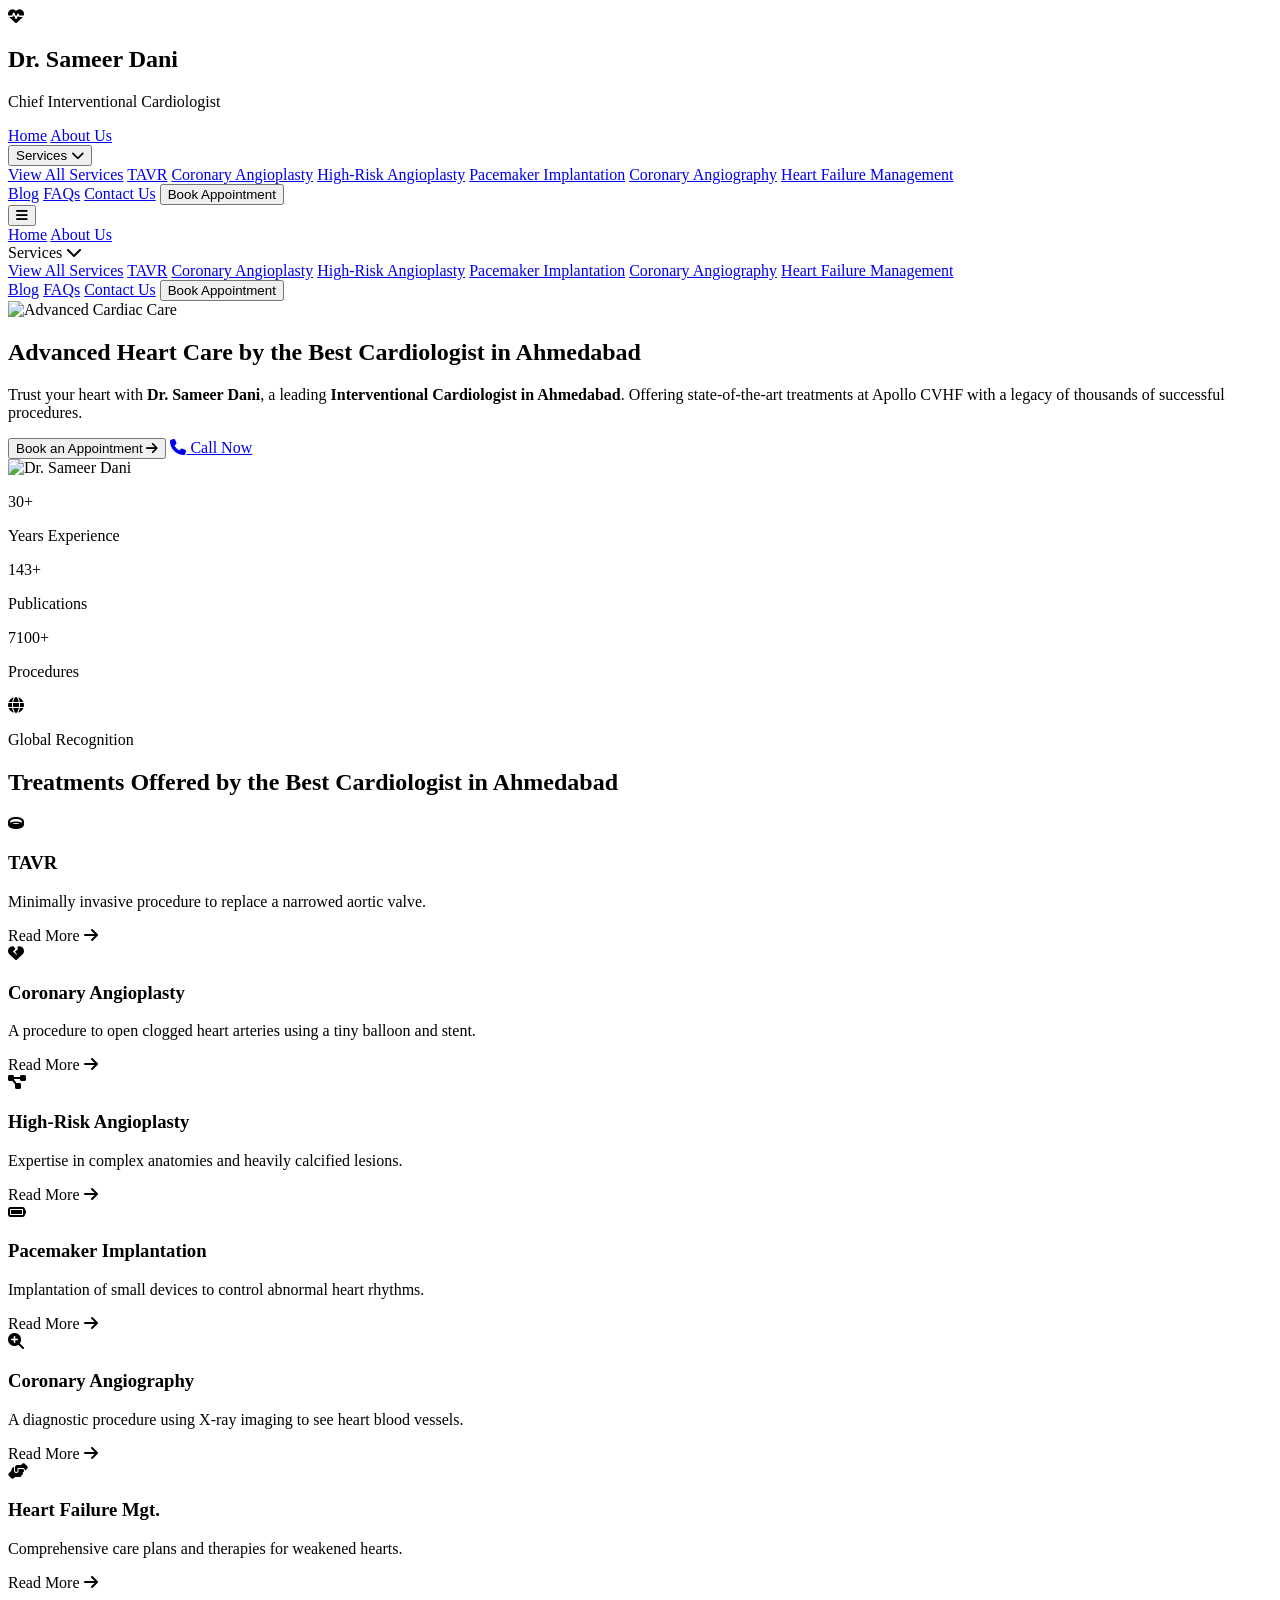
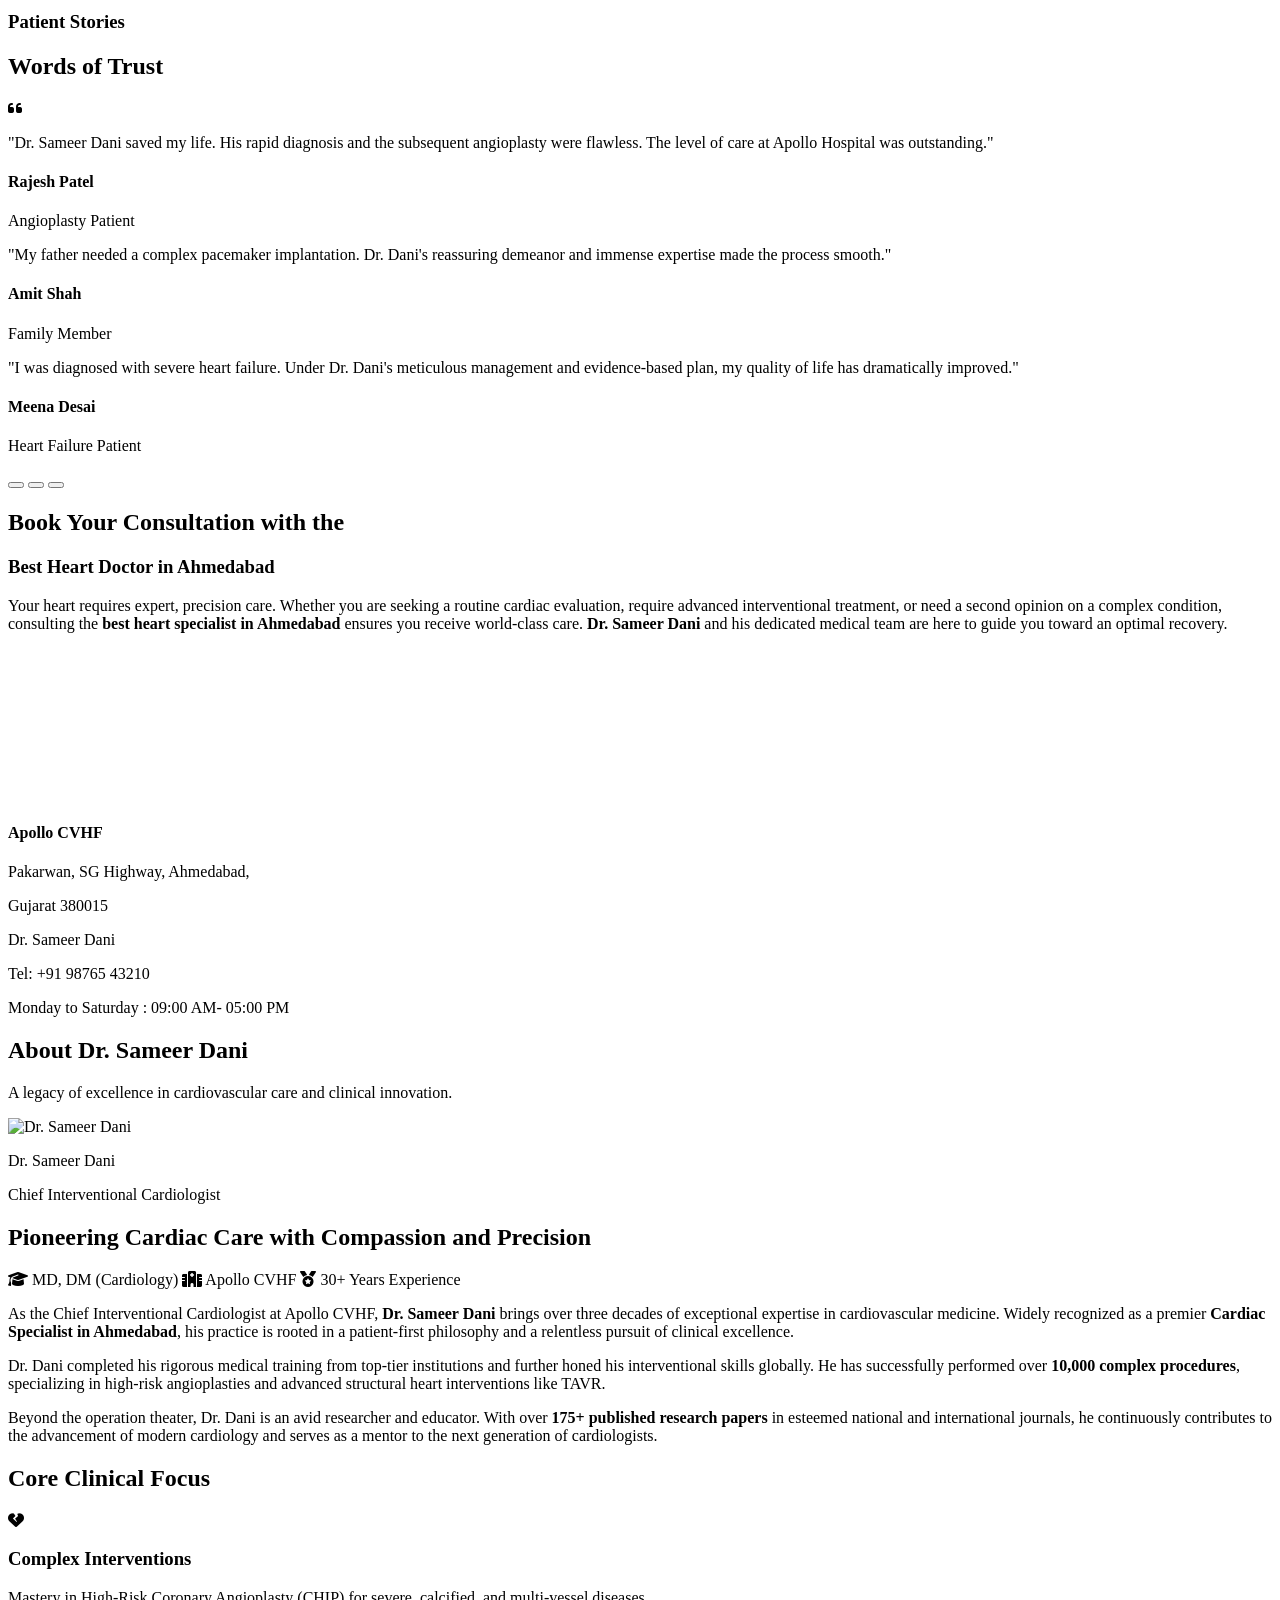
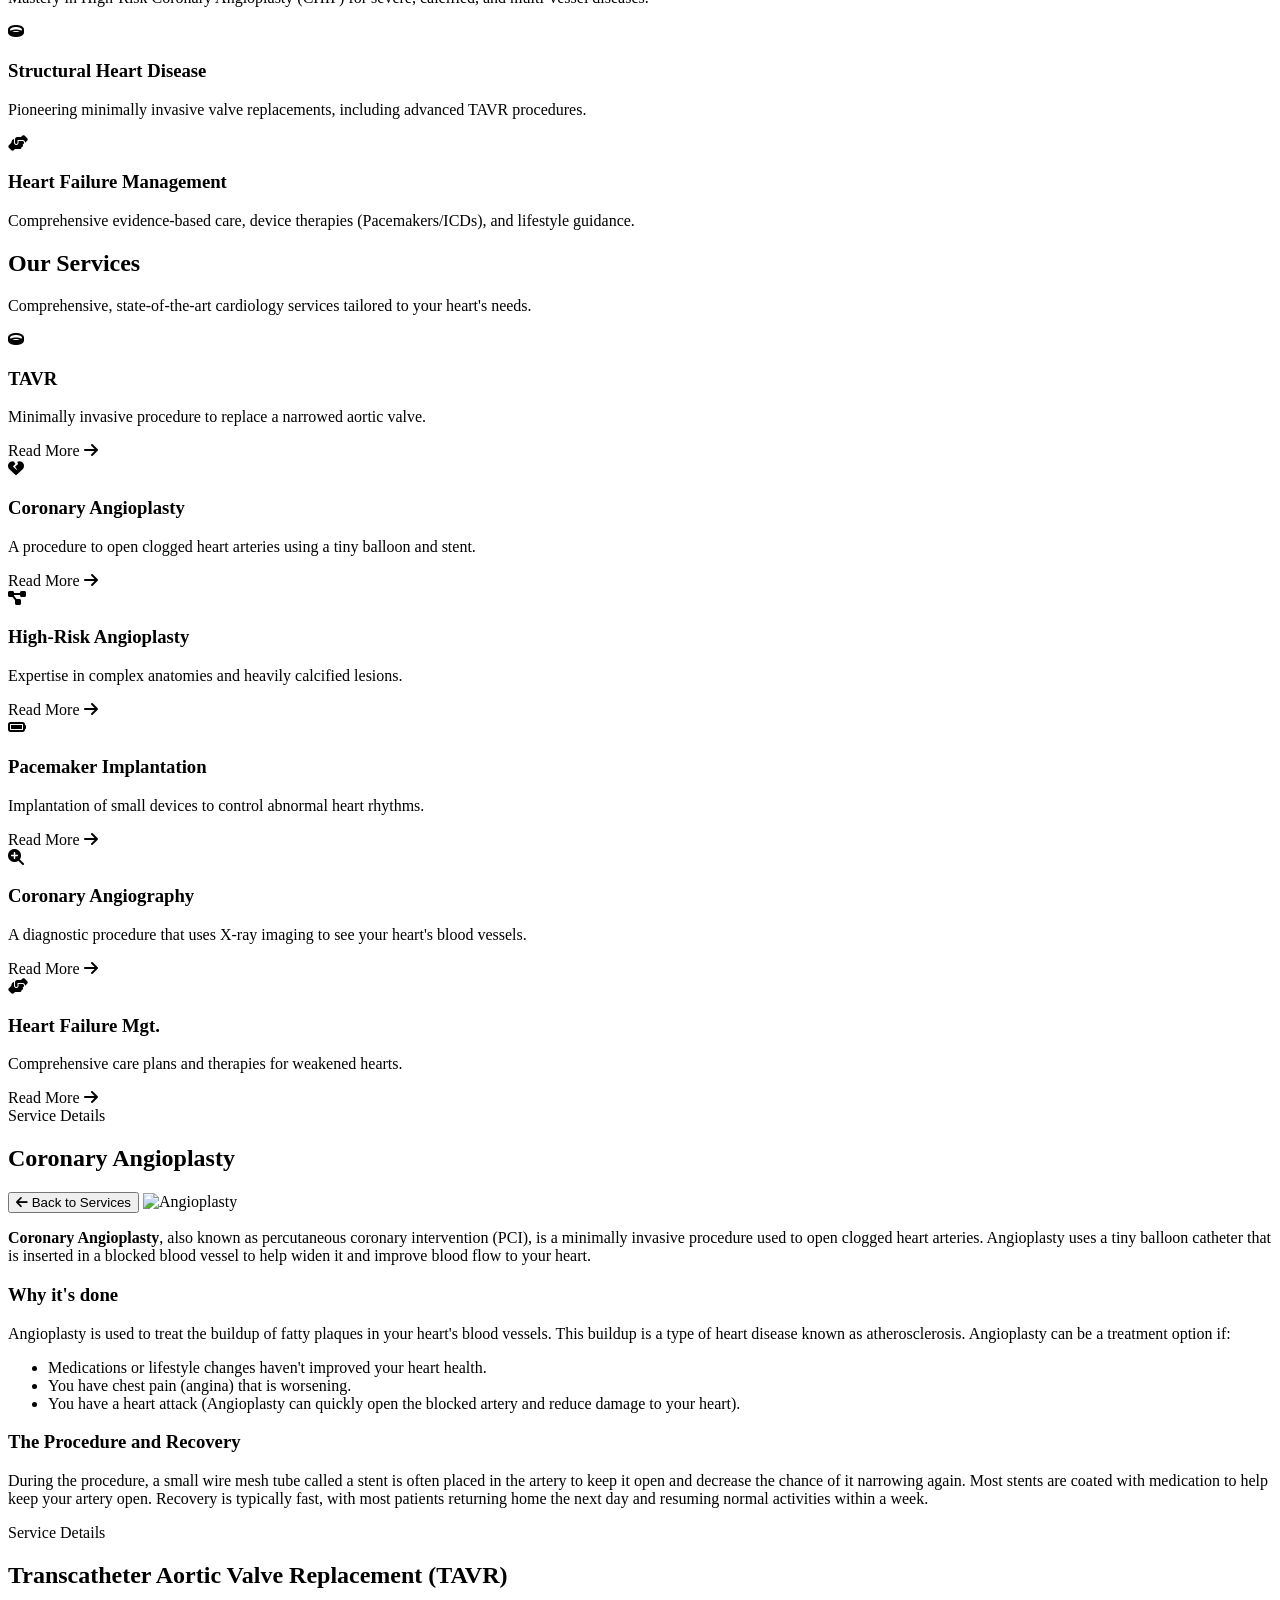
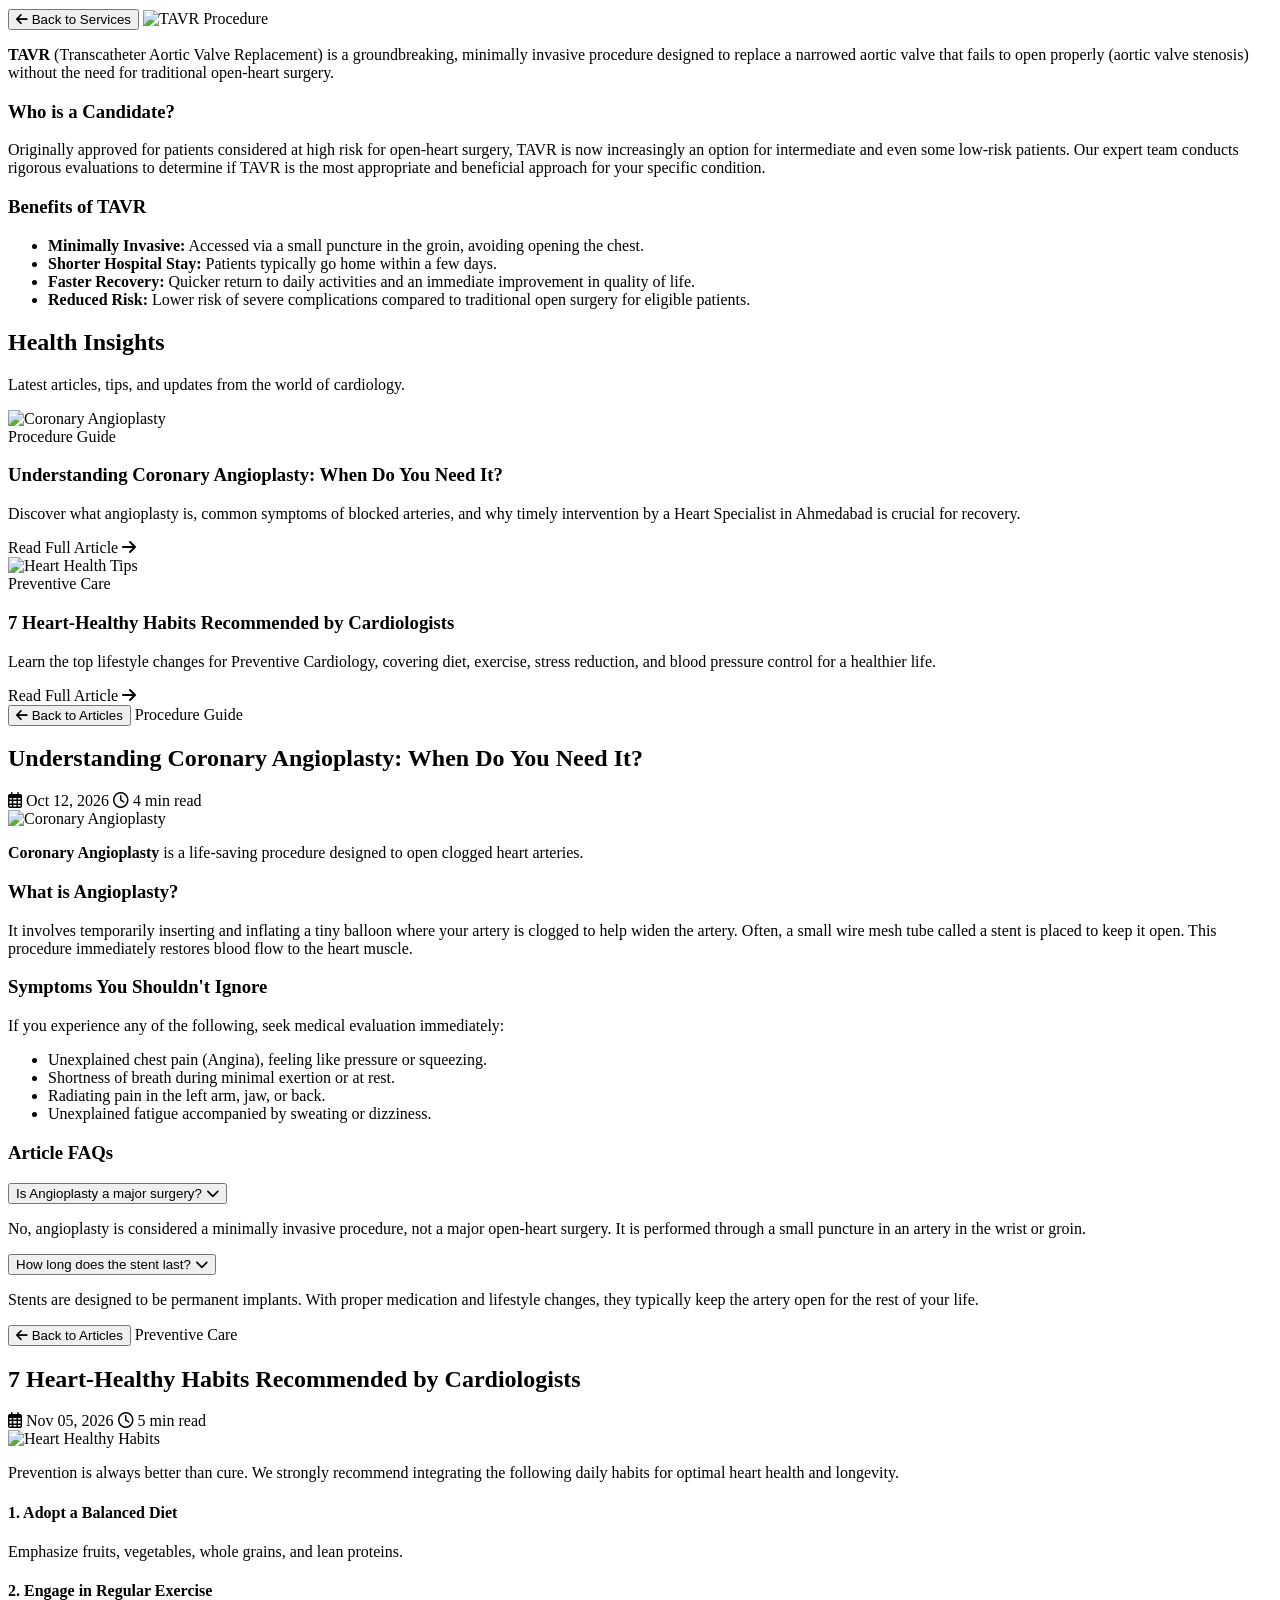
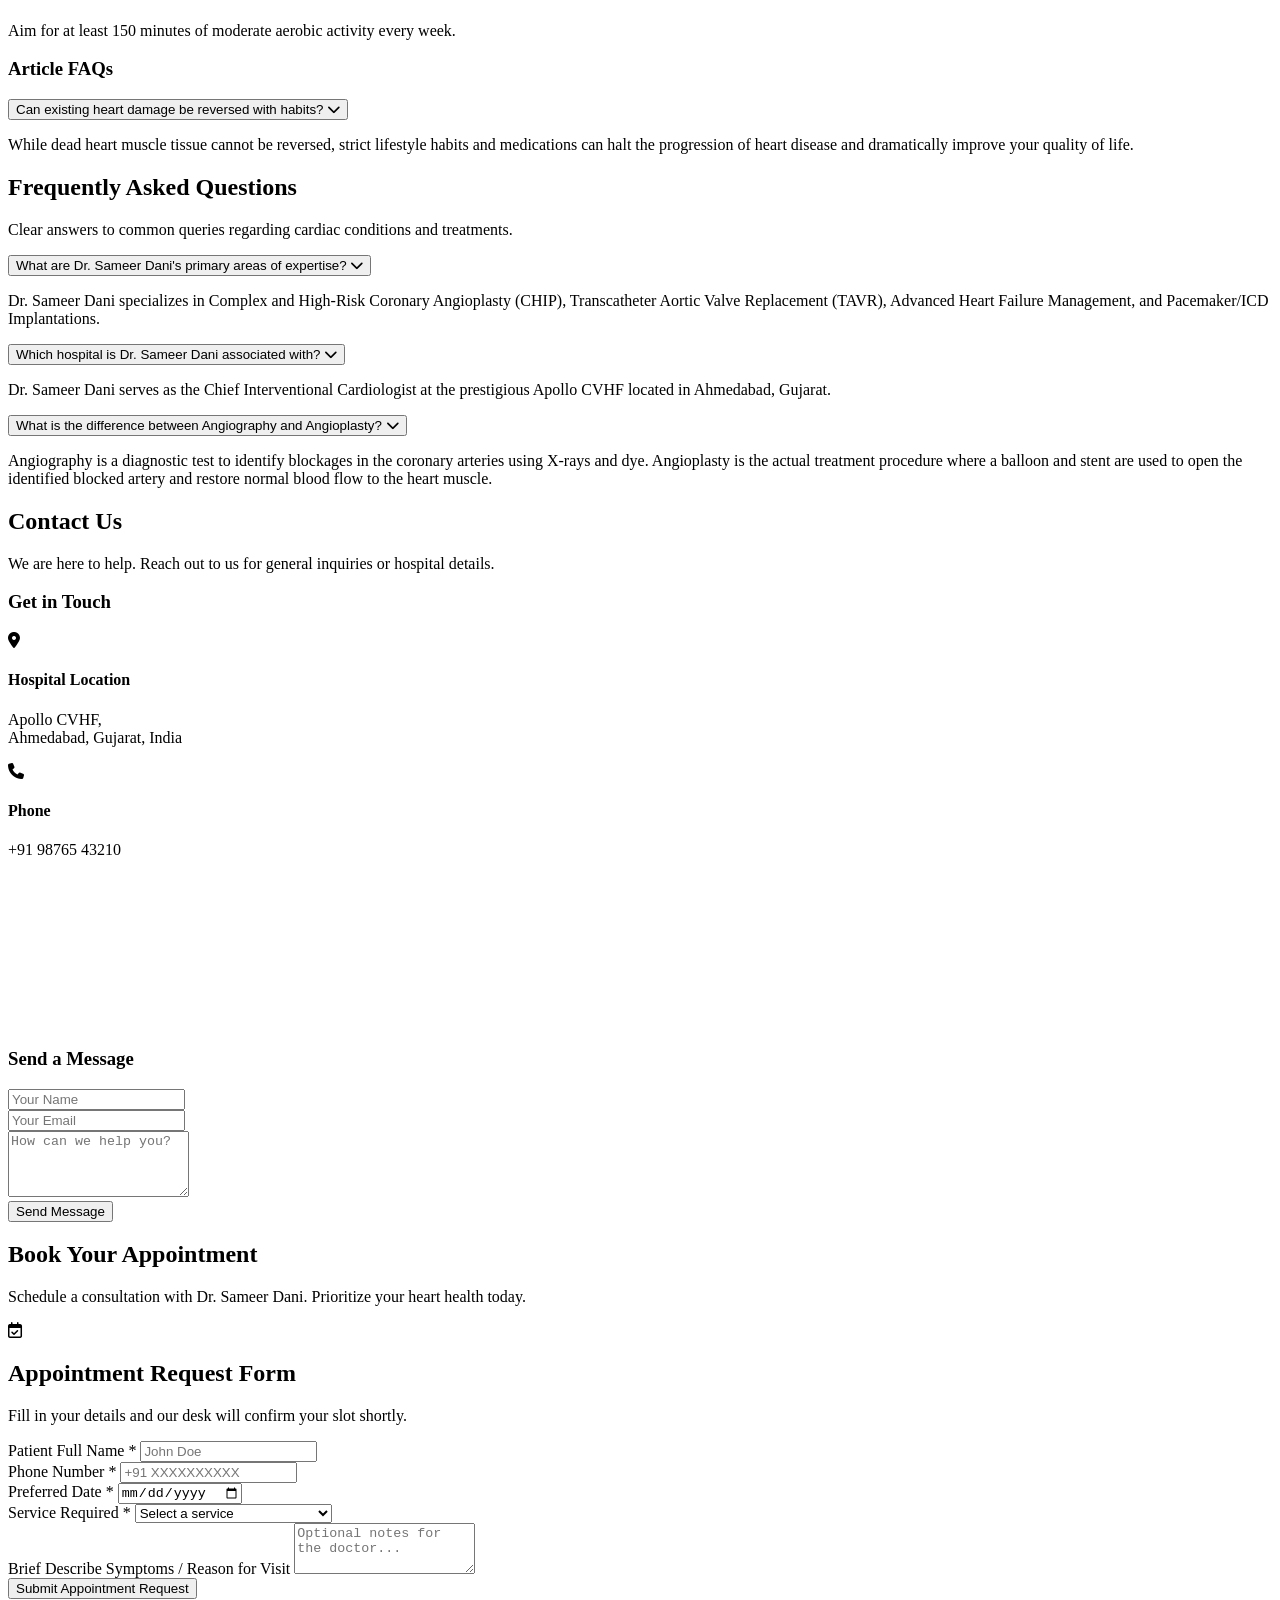
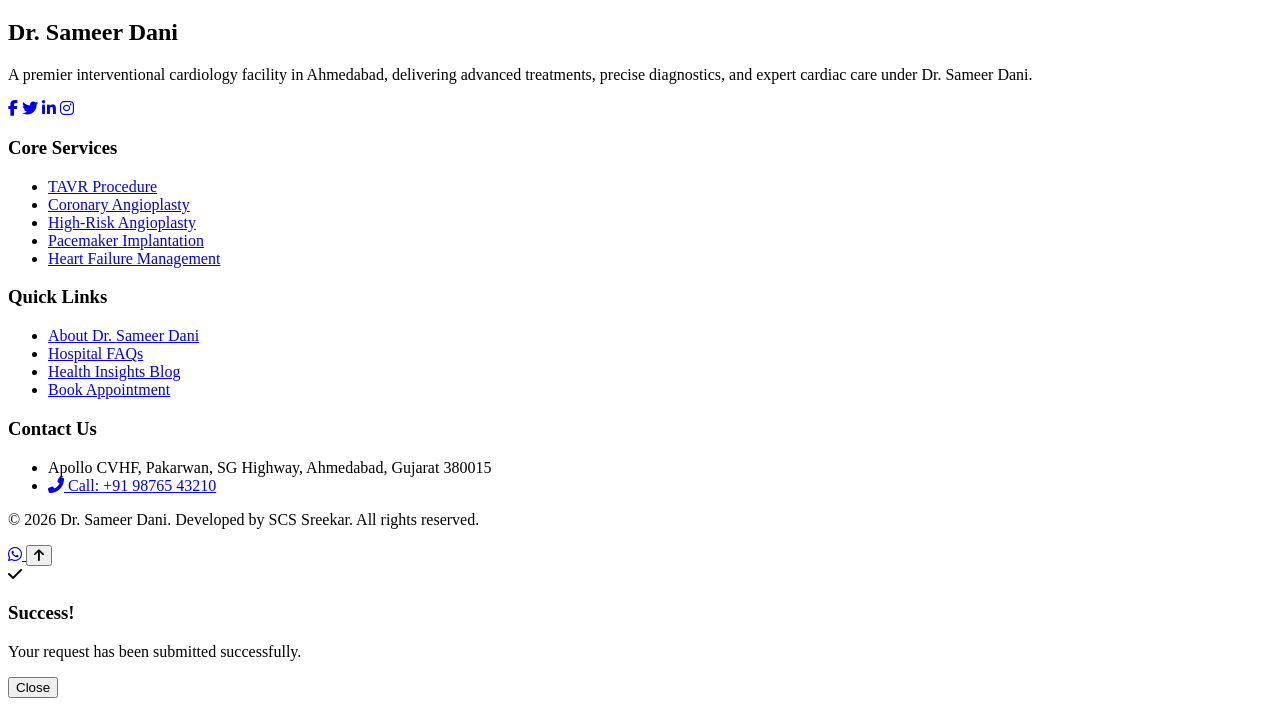
==== commit 83bed315: "Update index.html" ====
--- a/index.html
+++ b/index.html
@@ -43,7 +43,7 @@
         }
     </script>
 
-    <link rel="stylesheet" href="style.css">
+    <link rel="stylesheet" href="styles.css">
 </head>
 <body class="bg-gray-50 antialiased relative flex flex-col min-h-screen">
 
@@ -130,35 +130,48 @@
     <main class="pt-20 w-full flex-1">
 
         <div id="page-home" class="spa-page active">
-            <section class="relative py-24 lg:py-32 overflow-hidden bg-gray-900 flex items-center justify-center min-h-[75vh]">
+            
+            <section class="relative pt-16 pb-16 lg:pt-20 lg:pb-20 overflow-hidden flex items-center min-h-[85vh]">
                 <div class="absolute inset-0 z-0">
                     <img src="https://images.unsplash.com/photo-1516549655169-df83a0774514?auto=format&fit=crop&w=1920&q=80" alt="Advanced Cardiac Care" class="w-full h-full object-cover">
-                    <div class="absolute inset-0 bg-gray-900/80"></div>
-                </div>
-                
-                <div class="max-w-4xl mx-auto px-4 sm:px-6 lg:px-8 relative z-10 text-center flex flex-col items-center reveal">
-                    <h1 class="font-heading font-bold mb-8 flex flex-col items-center justify-center text-center">
-                        <span class="text-white text-3xl md:text-4xl lg:text-5xl tracking-wide mb-3 block drop-shadow-md">
-                            Advanced Heart Care by the
-                        </span>
-                        <span class="text-brand-500 text-4xl md:text-5xl lg:text-6xl block drop-shadow-md">
-                            Best Cardiologist in Ahmedabad
-                        </span>
-                    </h1>
-                    
-                    <p class="text-lg text-gray-300 mb-10 leading-relaxed max-w-3xl font-light">
-                        Trust your heart with <strong class="text-white font-semibold">Dr. Sameer Dani</strong>, a leading <strong class="text-white font-semibold">Interventional Cardiologist in Ahmedabad</strong>. Offering state-of-the-art treatments at Apollo CVHF Heart Institute with a legacy of thousands of successful procedures.
-                    </p>
-                    
-                    <div class="flex flex-col sm:flex-row gap-4 justify-center items-center">
-                        <button onclick="navigateTo('appointment')" class="w-full sm:w-auto bg-brand-600 hover:bg-brand-700 text-white px-8 py-3.5 rounded-full font-semibold text-base transition-all shadow-lg flex items-center justify-center group">
-                            Book an Appointment
-                            <i class="fas fa-arrow-right ml-2 group-hover:translate-x-1 transition-transform"></i>
-                        </button>
-                        <a href="tel:+919876543210" class="w-full sm:w-auto bg-gray-800 hover:bg-gray-700 text-white border border-gray-600 px-8 py-3.5 rounded-full font-semibold text-base transition-all shadow-sm flex items-center justify-center">
-                            <i class="fas fa-phone text-brand-400 mr-3"></i>
-                            Call Now
-                        </a>
+                    <div class="absolute inset-0 bg-gray-900/85"></div>
+                </div>
+
+                <div class="max-w-7xl mx-auto px-4 sm:px-6 lg:px-8 relative z-10 w-full mt-4 lg:mt-0">
+                    <div class="grid grid-cols-1 lg:grid-cols-2 gap-12 lg:gap-8 items-center">
+                        
+                        <div class="reveal-left text-center lg:text-left">
+                            <h1 class="font-heading font-bold mb-6 text-4xl md:text-5xl lg:text-6xl text-white leading-[1.2] lg:leading-[1.15]">
+                                <span class="block">Advanced Heart</span>
+                                <span class="block mt-1">Care by the</span>
+                                <span class="text-brand-500 block mt-2">Best Cardiologist in Ahmedabad</span>
+                            </h1>
+                            
+                            <p class="text-lg text-gray-300 mb-10 leading-relaxed max-w-xl mx-auto lg:mx-0 font-light">
+                                Trust your heart with <strong class="text-white font-semibold">Dr. Sameer Dani</strong>, a leading <strong class="text-white font-semibold">Interventional Cardiologist in Ahmedabad</strong>. Offering state-of-the-art treatments at Apollo CVHF with a legacy of thousands of successful procedures.
+                            </p>
+                            
+                            <div class="flex flex-col sm:flex-row gap-4 justify-center lg:justify-start">
+                                <button onclick="navigateTo('appointment')" class="bg-brand-600 hover:bg-brand-700 text-white px-8 py-3.5 rounded-full font-semibold text-base transition-all shadow-[0_0_15px_rgba(225,29,72,0.4)] flex items-center justify-center group">
+                                    Book an Appointment
+                                    <i class="fas fa-arrow-right ml-2 group-hover:translate-x-1 transition-transform"></i>
+                                </button>
+                                <a href="tel:+919876543210" class="bg-transparent hover:bg-white/10 text-white border border-white/30 px-8 py-3.5 rounded-full font-semibold text-base transition-all flex items-center justify-center backdrop-blur-sm">
+                                    <i class="fas fa-phone text-brand-400 mr-3"></i>
+                                    Call Now
+                                </a>
+                            </div>
+                        </div>
+                        
+                        <div class="reveal-right relative flex justify-center lg:justify-end mt-12 lg:mt-0">
+                            <div class="relative w-full max-w-[460px] mx-auto lg:mr-0 lg:ml-auto">
+                                <div class="absolute inset-0 bg-brand-600/20 rounded-3xl transform rotate-3 scale-105 blur-lg -z-10"></div>
+                                <div class="absolute inset-0 bg-white/10 rounded-3xl transform -rotate-1 scale-105 backdrop-blur-sm border border-white/20 -z-10"></div>
+                                
+                                <img src="https://drupal-cdn-hfaeddcdbng5hfbg.a01.azurefd.net/sites/default/files/2026-06/dr-sameer-dani.jpg" alt="Dr. Sameer Dani" class="w-full h-auto aspect-square object-cover object-top rounded-3xl shadow-2xl relative z-10 border-4 border-white/80">
+                            </div>
+                        </div>
+
                     </div>
                 </div>
             </section>
@@ -219,7 +232,7 @@
                             </div>
                         </div>
 
-                        <div class="bg-white rounded-2xl p-8 border border-gray-100 relative overflow-hidden cursor-pointer shadow-sm hover:shadow-md transition-all reveal group" onclick="navigateTo('coming-soon')">
+                        <div class="bg-white rounded-2xl p-8 border border-gray-100 relative overflow-hidden cursor-pointer shadow-sm hover:shadow-md transition-all reveal group" onclick="navigateTo('services')">
                             <div class="absolute -top-10 -right-10 w-40 h-40 bg-brand-50 rounded-full z-0 group-hover:scale-110 transition-transform duration-500"></div>
                             <div class="relative z-10">
                                 <div class="w-12 h-12 bg-white text-brand-600 rounded-lg flex items-center justify-center text-xl mb-6 shadow-sm border border-brand-100">
@@ -231,7 +244,7 @@
                             </div>
                         </div>
 
-                        <div class="bg-white rounded-2xl p-8 border border-gray-100 relative overflow-hidden cursor-pointer shadow-sm hover:shadow-md transition-all reveal group" onclick="navigateTo('coming-soon')">
+                        <div class="bg-white rounded-2xl p-8 border border-gray-100 relative overflow-hidden cursor-pointer shadow-sm hover:shadow-md transition-all reveal group" onclick="navigateTo('services')">
                             <div class="absolute -top-10 -right-10 w-40 h-40 bg-brand-50 rounded-full z-0 group-hover:scale-110 transition-transform duration-500"></div>
                             <div class="relative z-10">
                                 <div class="w-12 h-12 bg-white text-brand-600 rounded-lg flex items-center justify-center text-xl mb-6 shadow-sm border border-brand-100">
@@ -243,7 +256,7 @@
                             </div>
                         </div>
 
-                        <div class="bg-white rounded-2xl p-8 border border-gray-100 relative overflow-hidden cursor-pointer shadow-sm hover:shadow-md transition-all reveal group" onclick="navigateTo('coming-soon')">
+                        <div class="bg-white rounded-2xl p-8 border border-gray-100 relative overflow-hidden cursor-pointer shadow-sm hover:shadow-md transition-all reveal group" onclick="navigateTo('services')">
                             <div class="absolute -top-10 -right-10 w-40 h-40 bg-brand-50 rounded-full z-0 group-hover:scale-110 transition-transform duration-500"></div>
                             <div class="relative z-10">
                                 <div class="w-12 h-12 bg-white text-brand-600 rounded-lg flex items-center justify-center text-xl mb-6 shadow-sm border border-brand-100">
@@ -255,7 +268,7 @@
                             </div>
                         </div>
 
-                        <div class="bg-white rounded-2xl p-8 border border-gray-100 relative overflow-hidden cursor-pointer shadow-sm hover:shadow-md transition-all reveal group" onclick="navigateTo('coming-soon')">
+                        <div class="bg-white rounded-2xl p-8 border border-gray-100 relative overflow-hidden cursor-pointer shadow-sm hover:shadow-md transition-all reveal group" onclick="navigateTo('services')">
                             <div class="absolute -top-10 -right-10 w-40 h-40 bg-brand-50 rounded-full z-0 group-hover:scale-110 transition-transform duration-500"></div>
                             <div class="relative z-10">
                                 <div class="w-12 h-12 bg-white text-brand-600 rounded-lg flex items-center justify-center text-xl mb-6 shadow-sm border border-brand-100">
@@ -328,7 +341,7 @@
                                 <iframe src="https://www.google.com/maps/embed?pb=!1m18!1m12!1m3!1d3671.5336962430392!2d72.50982371089322!3d23.040887479074012!2m3!1f0!2f0!3f0!3m2!1i1024!2i768!4f13.1!3m3!1m2!1s0x395e84f53fffffff%3A0x47cf754916c79740!2sDr%20Sameer%20Dani!5e0!3m2!1sen!2sin!4v1781786157462!5m2!1sen!2sin" width="100%" height="100%" style="border:0;" allowfullscreen="" loading="lazy" referrerpolicy="no-referrer-when-downgrade"></iframe>
                             </div>
                             <div class="bg-white p-6 md:p-10 rounded-2xl flex flex-col justify-center shadow-sm">
-                                <h4 class="text-xl md:text-2xl font-bold text-gray-900 mb-4">Apollo CVHF Heart Institute</h4>
+                                <h4 class="text-xl md:text-2xl font-bold text-gray-900 mb-4">Apollo CVHF</h4>
                                 <p class="text-gray-600 mb-2">Pakarwan, SG Highway, Ahmedabad,</p>
                                 <p class="text-gray-600 mb-6">Gujarat 380015</p>
                                 <p class="text-gray-600 font-semibold mb-2 text-lg">Dr. Sameer Dani</p>
@@ -355,15 +368,17 @@
             <section class="py-16 md:py-24 bg-white">
                 <div class="max-w-7xl mx-auto px-4 sm:px-6 lg:px-8">
                     <div class="grid grid-cols-1 lg:grid-cols-12 gap-12 items-center">
+                        
                         <div class="lg:col-span-5 reveal-left relative">
-                            <div class="absolute -top-6 -left-6 w-32 h-32 bg-brand-50 rounded-full z-0"></div>
-                            <div class="absolute -bottom-6 -right-6 w-40 h-40 bg-gray-100 rounded-full z-0"></div>
+                            <div class="absolute -top-10 -left-10 w-48 h-48 bg-brand-50 rounded-full z-0 opacity-70"></div>
+                            <div class="absolute -bottom-6 -right-6 w-32 h-32 bg-gray-100 rounded-full z-0"></div>
                             
-                            <div class="relative z-10 rounded-2xl overflow-hidden shadow-2xl border-4 border-white bg-brand-50 aspect-[4/5] flex flex-col items-center justify-center">
-                                <div class="text-[120px] md:text-[160px] leading-none mb-16 transform hover:scale-110 transition-transform duration-500">👨‍⚕️</div>
-                                <div class="absolute bottom-0 left-0 right-0 bg-gradient-to-t from-gray-900/90 via-gray-900/60 to-transparent pt-12 pb-6 px-6 text-center text-white">
-                                    <p class="font-bold text-xl">Dr. Sameer Dani</p>
-                                    <p class="text-sm text-gray-200">Chief Interventional Cardiologist</p>
+                            <div class="relative z-10 rounded-[2rem] overflow-hidden shadow-[0_20px_50px_-12px_rgba(0,0,0,0.15)] border-4 border-white bg-gray-100 aspect-[4/5] flex flex-col group">
+                                <img src="https://drupal-cdn-hfaeddcdbng5hfbg.a01.azurefd.net/sites/default/files/2026-06/dr-sameer-dani.jpg" alt="Dr. Sameer Dani" class="w-full h-full object-cover object-top group-hover:scale-105 transition-transform duration-700">
+                                
+                                <div class="absolute bottom-0 left-0 right-0 bg-gradient-to-t from-gray-900/95 via-gray-900/60 to-transparent pt-20 pb-8 px-8 text-left text-white">
+                                    <p class="font-bold text-2xl mb-1">Dr. Sameer Dani</p>
+                                    <p class="text-sm text-gray-200 font-medium">Chief Interventional Cardiologist</p>
                                 </div>
                             </div>
                         </div>
@@ -376,7 +391,7 @@
                                     <i class="fas fa-graduation-cap mr-2"></i> MD, DM (Cardiology)
                                 </span>
                                 <span class="inline-flex items-center bg-gray-50 border border-gray-200 rounded-full px-4 py-2 text-sm font-semibold text-gray-700">
-                                    <i class="fas fa-hospital text-brand-600 mr-2"></i> Apollo CVHF Heart Institute
+                                    <i class="fas fa-hospital text-brand-600 mr-2"></i> Apollo CVHF
                                 </span>
                                 <span class="inline-flex items-center bg-gray-50 border border-gray-200 rounded-full px-4 py-2 text-sm font-semibold text-gray-700">
                                     <i class="fas fa-medal text-brand-600 mr-2"></i> 30+ Years Experience
@@ -385,7 +400,7 @@
                             
                             <div class="prose max-w-none text-gray-600 text-lg space-y-6">
                                 <p>
-                                    As the Chief Interventional Cardiologist at Apollo CVHF Heart Institute, <strong>Dr. Sameer Dani</strong> brings over three decades of exceptional expertise in cardiovascular medicine. Widely recognized as a premier <strong>Cardiac Specialist in Ahmedabad</strong>, his practice is rooted in a patient-first philosophy and a relentless pursuit of clinical excellence.
+                                    As the Chief Interventional Cardiologist at Apollo CVHF, <strong>Dr. Sameer Dani</strong> brings over three decades of exceptional expertise in cardiovascular medicine. Widely recognized as a premier <strong>Cardiac Specialist in Ahmedabad</strong>, his practice is rooted in a patient-first philosophy and a relentless pursuit of clinical excellence.
                                 </p>
                                 <p>
                                     Dr. Dani completed his rigorous medical training from top-tier institutions and further honed his interventional skills globally. He has successfully performed over <strong>10,000 complex procedures</strong>, specializing in high-risk angioplasties and advanced structural heart interventions like TAVR.
@@ -471,7 +486,7 @@
                             </div>
                         </div>
 
-                        <div class="bg-white rounded-2xl p-8 border border-gray-100 relative overflow-hidden cursor-pointer shadow-sm hover:shadow-md transition-all reveal group" onclick="navigateTo('coming-soon')">
+                        <div class="bg-white rounded-2xl p-8 border border-gray-100 relative overflow-hidden cursor-pointer shadow-sm hover:shadow-md transition-all reveal group" onclick="navigateTo('services')">
                             <div class="absolute -top-10 -right-10 w-40 h-40 bg-brand-50 rounded-full z-0 group-hover:scale-110 transition-transform duration-500"></div>
                             <div class="relative z-10">
                                 <div class="w-12 h-12 bg-white text-brand-600 rounded-lg flex items-center justify-center text-xl mb-6 shadow-sm border border-brand-100">
@@ -483,7 +498,7 @@
                             </div>
                         </div>
 
-                        <div class="bg-white rounded-2xl p-8 border border-gray-100 relative overflow-hidden cursor-pointer shadow-sm hover:shadow-md transition-all reveal group" onclick="navigateTo('coming-soon')">
+                        <div class="bg-white rounded-2xl p-8 border border-gray-100 relative overflow-hidden cursor-pointer shadow-sm hover:shadow-md transition-all reveal group" onclick="navigateTo('services')">
                             <div class="absolute -top-10 -right-10 w-40 h-40 bg-brand-50 rounded-full z-0 group-hover:scale-110 transition-transform duration-500"></div>
                             <div class="relative z-10">
                                 <div class="w-12 h-12 bg-white text-brand-600 rounded-lg flex items-center justify-center text-xl mb-6 shadow-sm border border-brand-100">
@@ -495,7 +510,7 @@
                             </div>
                         </div>
 
-                        <div class="bg-white rounded-2xl p-8 border border-gray-100 relative overflow-hidden cursor-pointer shadow-sm hover:shadow-md transition-all reveal group" onclick="navigateTo('coming-soon')">
+                        <div class="bg-white rounded-2xl p-8 border border-gray-100 relative overflow-hidden cursor-pointer shadow-sm hover:shadow-md transition-all reveal group" onclick="navigateTo('services')">
                             <div class="absolute -top-10 -right-10 w-40 h-40 bg-brand-50 rounded-full z-0 group-hover:scale-110 transition-transform duration-500"></div>
                             <div class="relative z-10">
                                 <div class="w-12 h-12 bg-white text-brand-600 rounded-lg flex items-center justify-center text-xl mb-6 shadow-sm border border-brand-100">
@@ -507,7 +522,7 @@
                             </div>
                         </div>
 
-                        <div class="bg-white rounded-2xl p-8 border border-gray-100 relative overflow-hidden cursor-pointer shadow-sm hover:shadow-md transition-all reveal group" onclick="navigateTo('coming-soon')">
+                        <div class="bg-white rounded-2xl p-8 border border-gray-100 relative overflow-hidden cursor-pointer shadow-sm hover:shadow-md transition-all reveal group" onclick="navigateTo('services')">
                             <div class="absolute -top-10 -right-10 w-40 h-40 bg-brand-50 rounded-full z-0 group-hover:scale-110 transition-transform duration-500"></div>
                             <div class="relative z-10">
                                 <div class="w-12 h-12 bg-white text-brand-600 rounded-lg flex items-center justify-center text-xl mb-6 shadow-sm border border-brand-100">
@@ -757,7 +772,7 @@
                                 <i class="fas fa-chevron-down text-brand-500 transition-transform duration-300"></i>
                             </button>
                             <div class="faq-answer px-6 bg-gray-50">
-                                <p class="py-4 text-gray-600">Dr. Sameer Dani serves as the Chief Interventional Cardiologist at the prestigious Apollo CVHF Heart Institute located in Ahmedabad, Gujarat.</p>
+                                <p class="py-4 text-gray-600">Dr. Sameer Dani serves as the Chief Interventional Cardiologist at the prestigious Apollo CVHF located in Ahmedabad, Gujarat.</p>
                             </div>
                         </div>
                         <div class="bg-white border border-gray-200 rounded-xl overflow-hidden shadow-sm hover:shadow-md transition-shadow">
@@ -779,7 +794,7 @@
                 <div class="absolute inset-0 opacity-10 page-header-bg"></div>
                 <div class="relative z-10 px-4">
                     <h1 class="text-4xl md:text-5xl font-heading font-bold mb-4">Contact Us</h1>
-                    <p class="text-brand-100 max-w-2xl mx-auto">We are here to help. Reach out to us for general inquiries or clinic details.</p>
+                    <p class="text-brand-100 max-w-2xl mx-auto">We are here to help. Reach out to us for general inquiries or hospital details.</p>
                 </div>
             </section>
 
@@ -795,8 +810,8 @@
                                         <i class="fas fa-map-marker-alt"></i>
                                     </div>
                                     <div>
-                                        <h4 class="font-bold text-gray-900">Clinic Location</h4>
-                                        <p class="text-gray-600 text-sm mt-2 leading-relaxed">Apollo CVHF Heart Institute,<br>Ahmedabad, Gujarat, India</p>
+                                        <h4 class="font-bold text-gray-900">Hospital Location</h4>
+                                        <p class="text-gray-600 text-sm mt-2 leading-relaxed">Apollo CVHF,<br>Ahmedabad, Gujarat, India</p>
                                     </div>
                                 </div>
                                 <div class="flex items-start">
@@ -928,9 +943,9 @@
                     <ul class="space-y-4 text-sm text-gray-400">
                         <li><a href="#service-tavr" onclick="navigateTo('service-tavr')" class="hover:text-white transition-colors">TAVR Procedure</a></li>
                         <li><a href="#service-angioplasty" onclick="navigateTo('service-angioplasty')" class="hover:text-white transition-colors">Coronary Angioplasty</a></li>
-                        <li><a href="#coming-soon" onclick="navigateTo('coming-soon')" class="hover:text-white transition-colors">High-Risk Angioplasty</a></li>
-                        <li><a href="#coming-soon" onclick="navigateTo('coming-soon')" class="hover:text-white transition-colors">Pacemaker Implantation</a></li>
-                        <li><a href="#coming-soon" onclick="navigateTo('coming-soon')" class="hover:text-white transition-colors">Heart Failure Management</a></li>
+                        <li><a href="#services" onclick="navigateTo('services')" class="hover:text-white transition-colors">High-Risk Angioplasty</a></li>
+                        <li><a href="#services" onclick="navigateTo('services')" class="hover:text-white transition-colors">Pacemaker Implantation</a></li>
+                        <li><a href="#services" onclick="navigateTo('services')" class="hover:text-white transition-colors">Heart Failure Management</a></li>
                     </ul>
                 </div>
 
@@ -940,7 +955,7 @@
                     </h3>
                     <ul class="space-y-4 text-sm text-gray-400">
                         <li><a href="#about" onclick="navigateTo('about')" class="hover:text-white transition-colors">About Dr. Sameer Dani</a></li>
-                        <li><a href="#faq" onclick="navigateTo('faq')" class="hover:text-white transition-colors">Clinic FAQs</a></li>
+                        <li><a href="#faq" onclick="navigateTo('faq')" class="hover:text-white transition-colors">Hospital FAQs</a></li>
                         <li><a href="#blog" onclick="navigateTo('blog')" class="hover:text-white transition-colors">Health Insights Blog</a></li>
                         <li><a href="#appointment" onclick="navigateTo('appointment')" class="hover:text-white transition-colors">Book Appointment</a></li>
                     </ul>
@@ -951,7 +966,7 @@
                         <span class="w-1 h-5 bg-brand-500 mr-3 rounded-full"></span> Contact Us
                     </h3>
                     <ul class="space-y-4 text-sm text-gray-400">
-                        <li class="leading-relaxed">Apollo CVHF Heart Institute, Pakarwan, SG Highway, Ahmedabad, Gujarat 380015</li>
+                        <li class="leading-relaxed">Apollo CVHF, Pakarwan, SG Highway, Ahmedabad, Gujarat 380015</li>
                         <li class="pt-1">
                             <a href="tel:+919876543210" class="flex items-center text-brand-500 font-semibold hover:text-brand-400 transition-colors">
                                 <i class="fas fa-phone mr-2 fa-flip-horizontal"></i> Call: +91 98765 43210
@@ -990,4 +1005,4 @@
 
     <script src="script.js"></script>
 </body>
-</html>+</html>
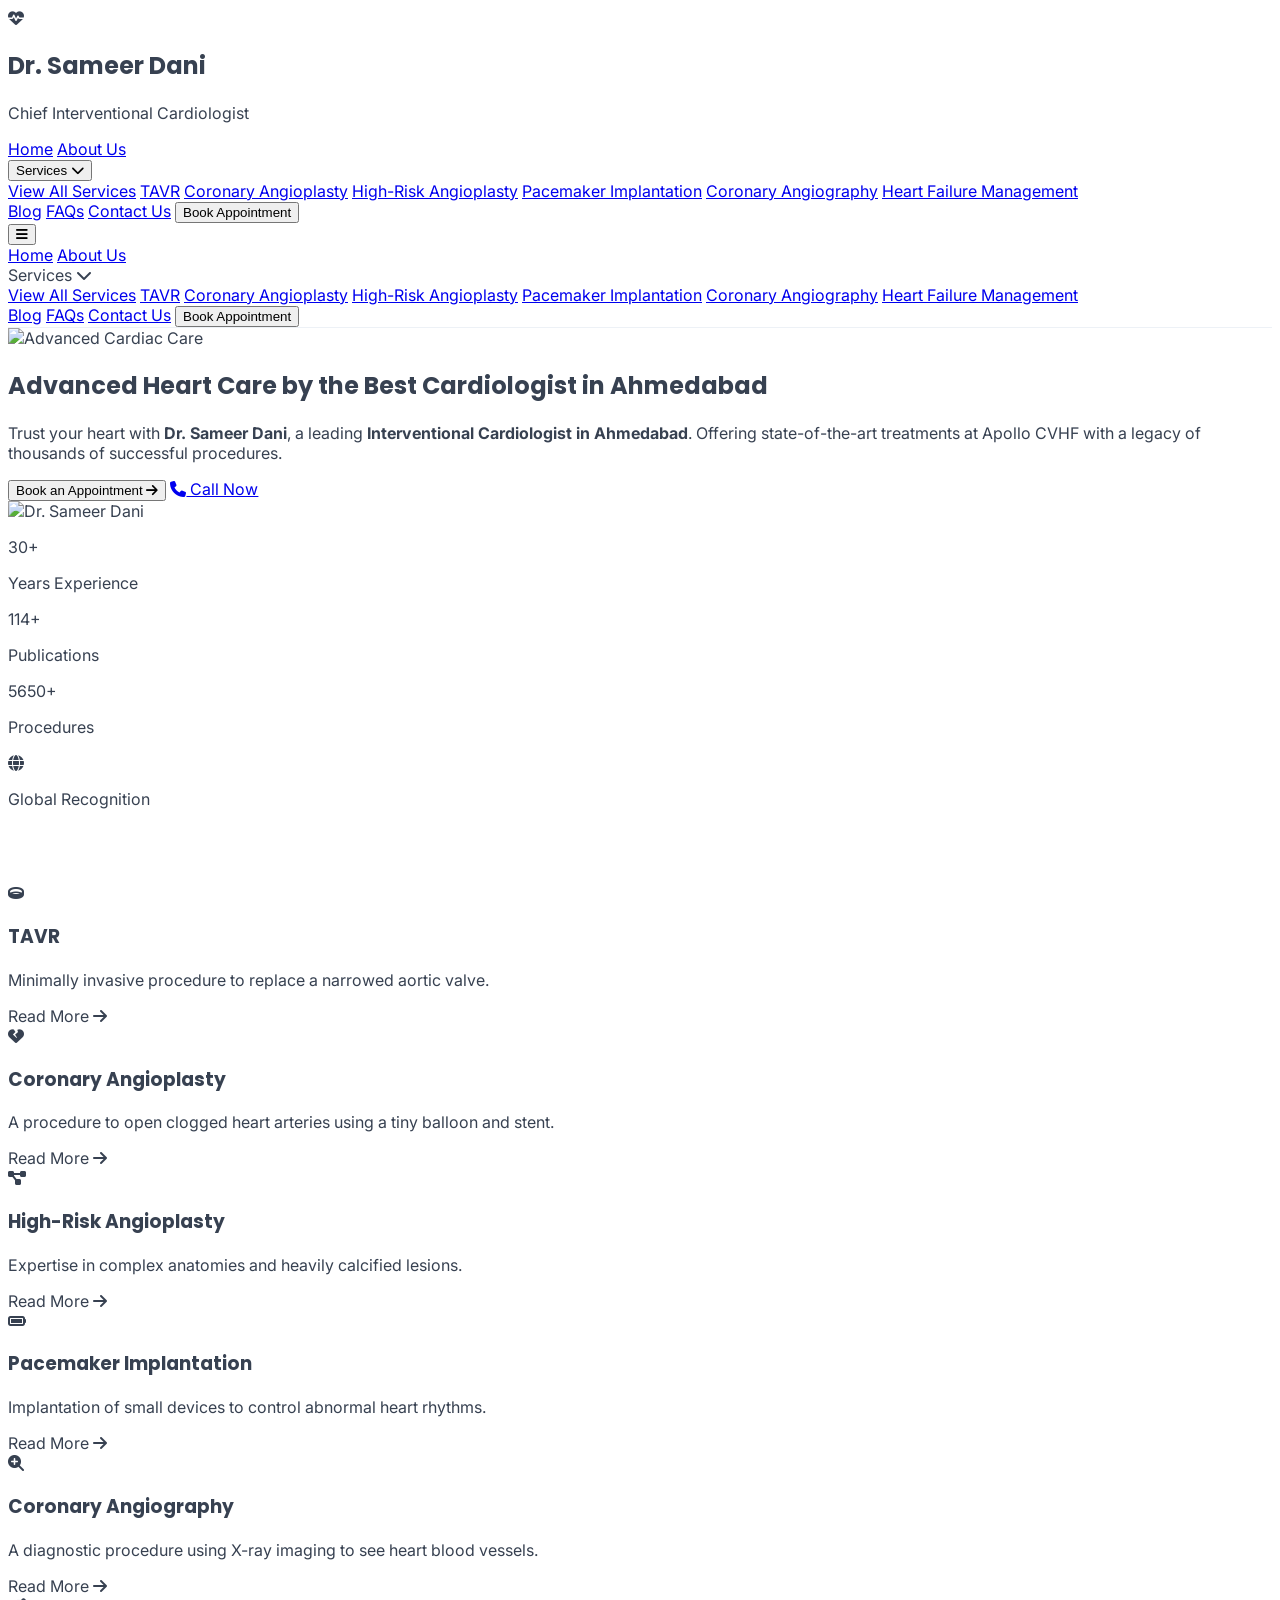
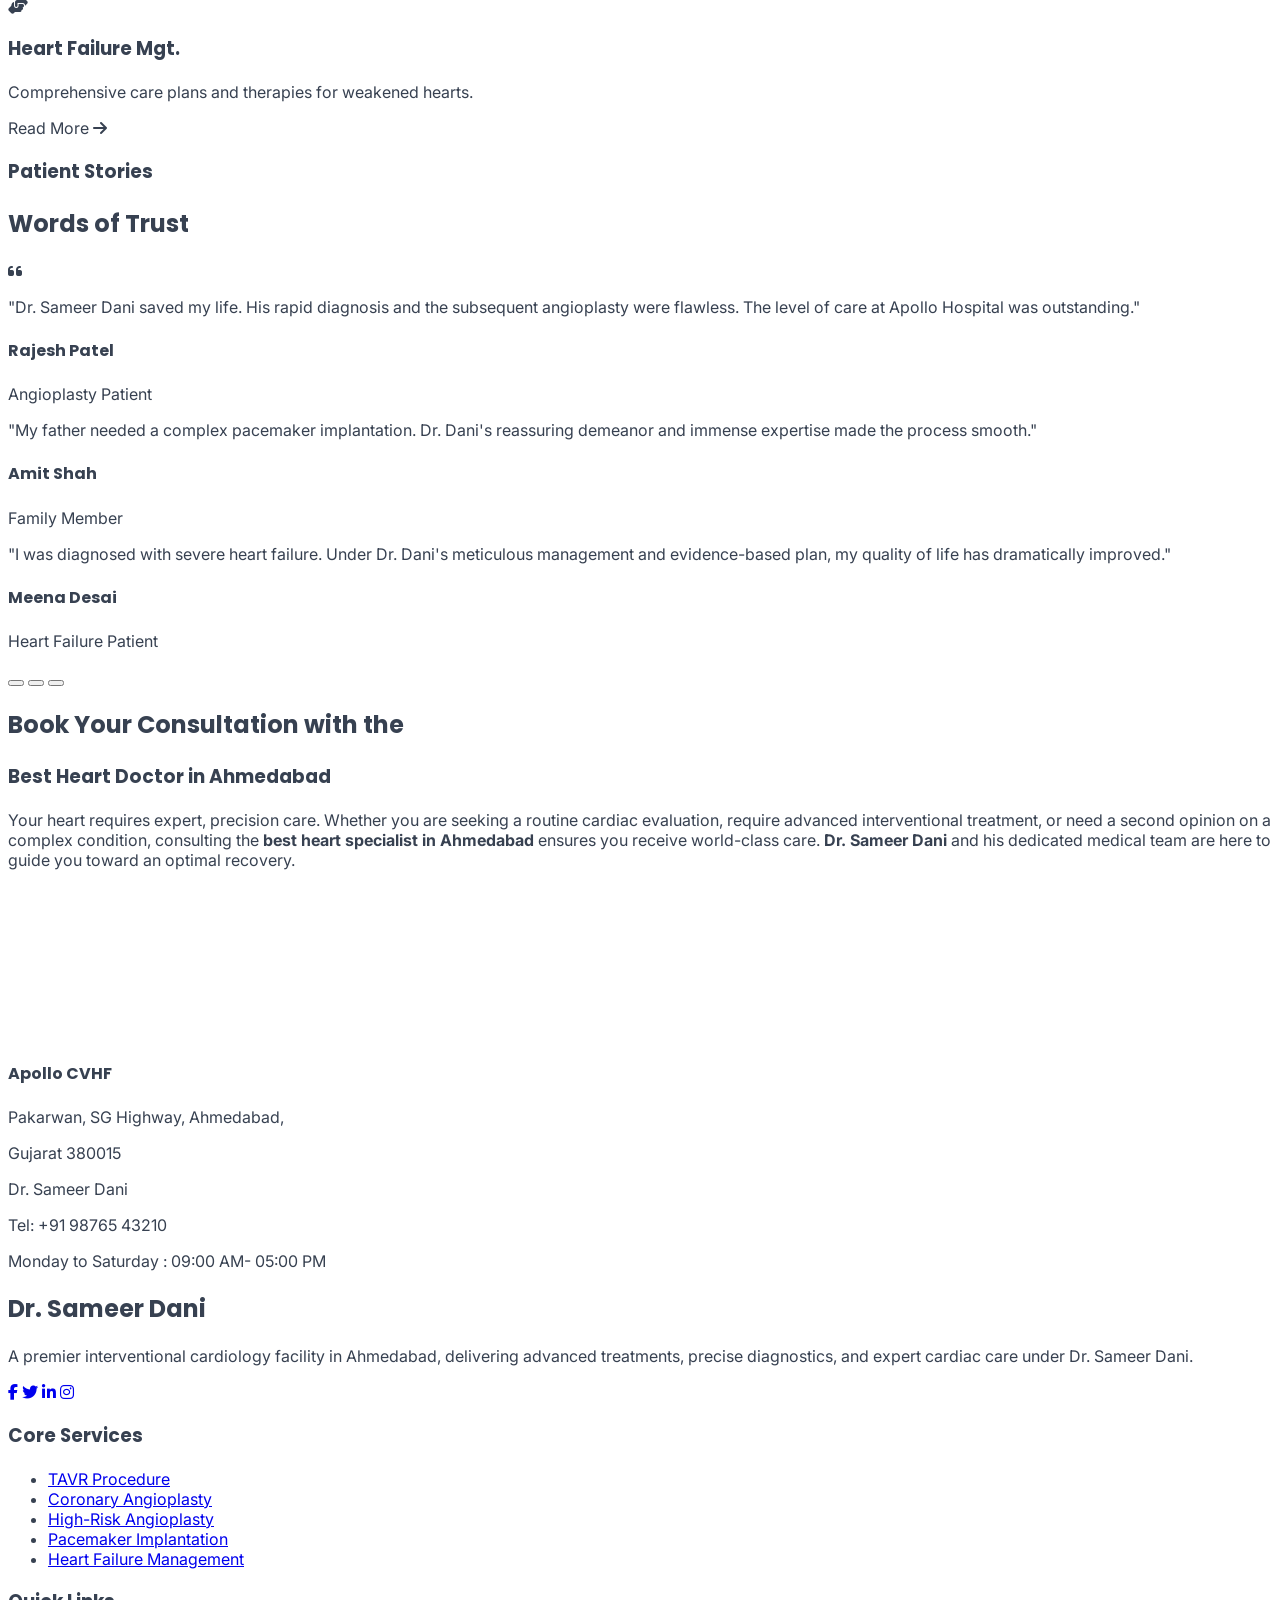
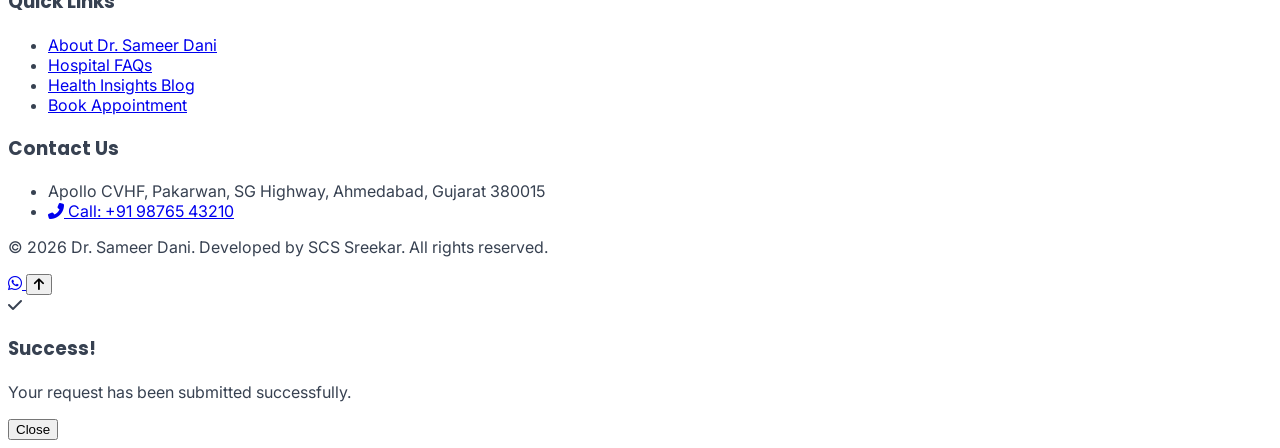
==== commit 65583687: "Add files via upload" ====
--- a/index.html
+++ b/index.html
@@ -9,8 +9,8 @@
     
     <link href="https://fonts.googleapis.com/css2?family=Inter:wght@300;400;500;600;700;800&family=Poppins:wght@400;500;600;700;800&display=swap" rel="stylesheet">
     <link rel="stylesheet" href="https://cdnjs.cloudflare.com/ajax/libs/font-awesome/6.4.0/css/all.min.css">
+    
     <script src="https://cdn.tailwindcss.com"></script>
-
     <script>
         tailwind.config = {
             theme: {
@@ -1005,4 +1005,4 @@
 
     <script src="script.js"></script>
 </body>
-</html>
+</html>
--- a/styles.css
+++ b/styles.css
@@ -0,0 +1,56 @@
+body { font-family: 'Inter', sans-serif; overflow-x: hidden; color: #374151; }
+h1, h2, h3, h4, h5, h6 { font-family: 'Poppins', sans-serif; }
+
+.glass-nav {
+    background: rgba(255, 255, 255, 0.95);
+    backdrop-filter: blur(12px);
+    -webkit-backdrop-filter: blur(12px);
+    border-bottom: 1px solid rgba(226, 232, 240, 0.6);
+}
+
+/* Scroll Reveal Animations */
+.reveal, .reveal-left, .reveal-right {
+    opacity: 0;
+    transition: all 0.8s cubic-bezier(0.5, 0, 0, 1);
+}
+.reveal { transform: translateY(30px); }
+.reveal-left { transform: translateX(-40px); }
+.reveal-right { transform: translateX(40px); }
+
+.reveal.active, .reveal-left.active, .reveal-right.active {
+    opacity: 1;
+    transform: translate(0);
+}
+
+/* Custom Scrollbar */
+::-webkit-scrollbar { width: 8px; }
+::-webkit-scrollbar-track { background: #f1f1f1; }
+::-webkit-scrollbar-thumb { background: #cbd5e1; border-radius: 4px; }
+::-webkit-scrollbar-thumb:hover { background: #e11d48; }
+
+/* FAQ Accordion Transition */
+.faq-answer {
+    max-height: 0;
+    overflow: hidden;
+    transition: max-height 0.4s ease-out;
+}
+
+/* Modal and SPA Transitions */
+#custom-alert, #blog-modal { transition: opacity 0.3s ease; }
+
+.spa-page {
+    display: none;
+}
+.spa-page.active {
+    display: block;
+    animation: fadeIn 0.4s ease-out forwards;
+}
+@keyframes fadeIn {
+    0% { opacity: 0; transform: translateY(10px); }
+    100% { opacity: 1; transform: translateY(0); }
+}
+
+.page-header-bg {
+    background-image: radial-gradient(rgba(255, 255, 255, 0.1) 1px, transparent 1px);
+    background-size: 20px 20px;
+}
